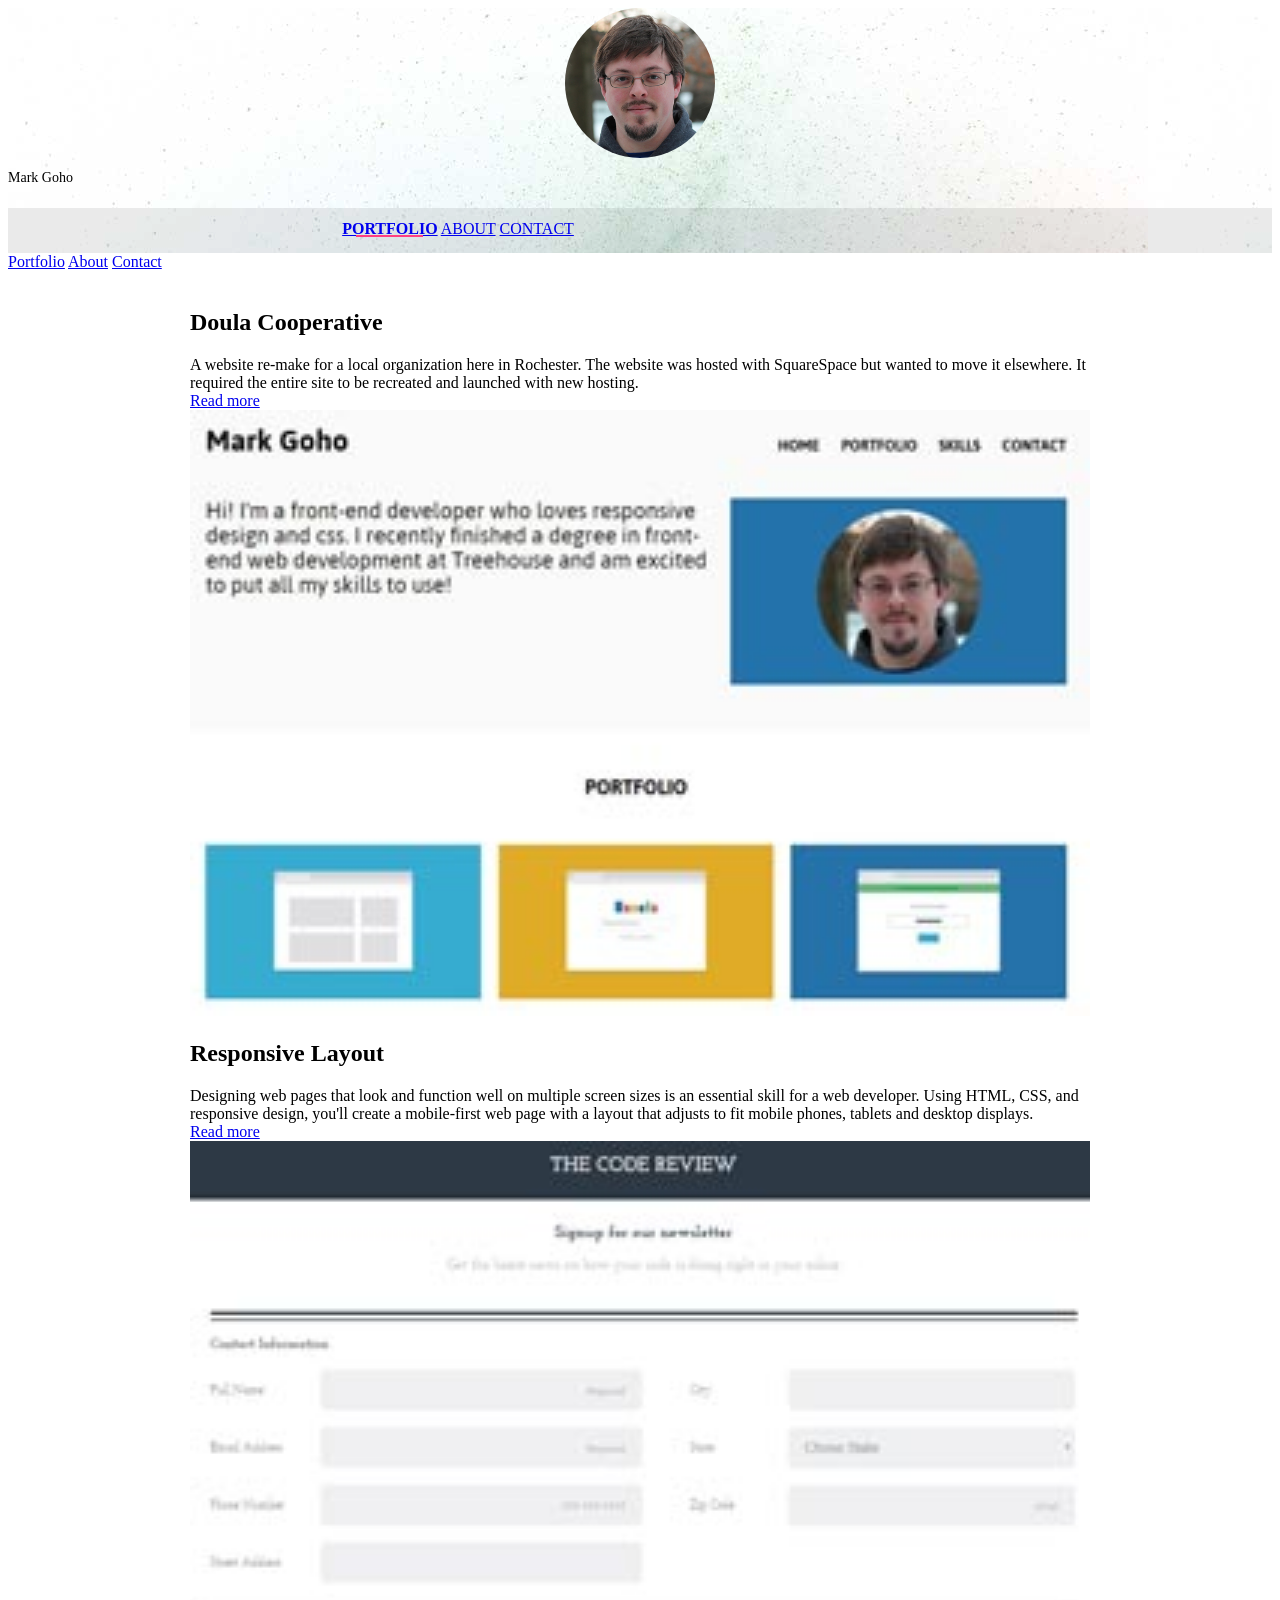
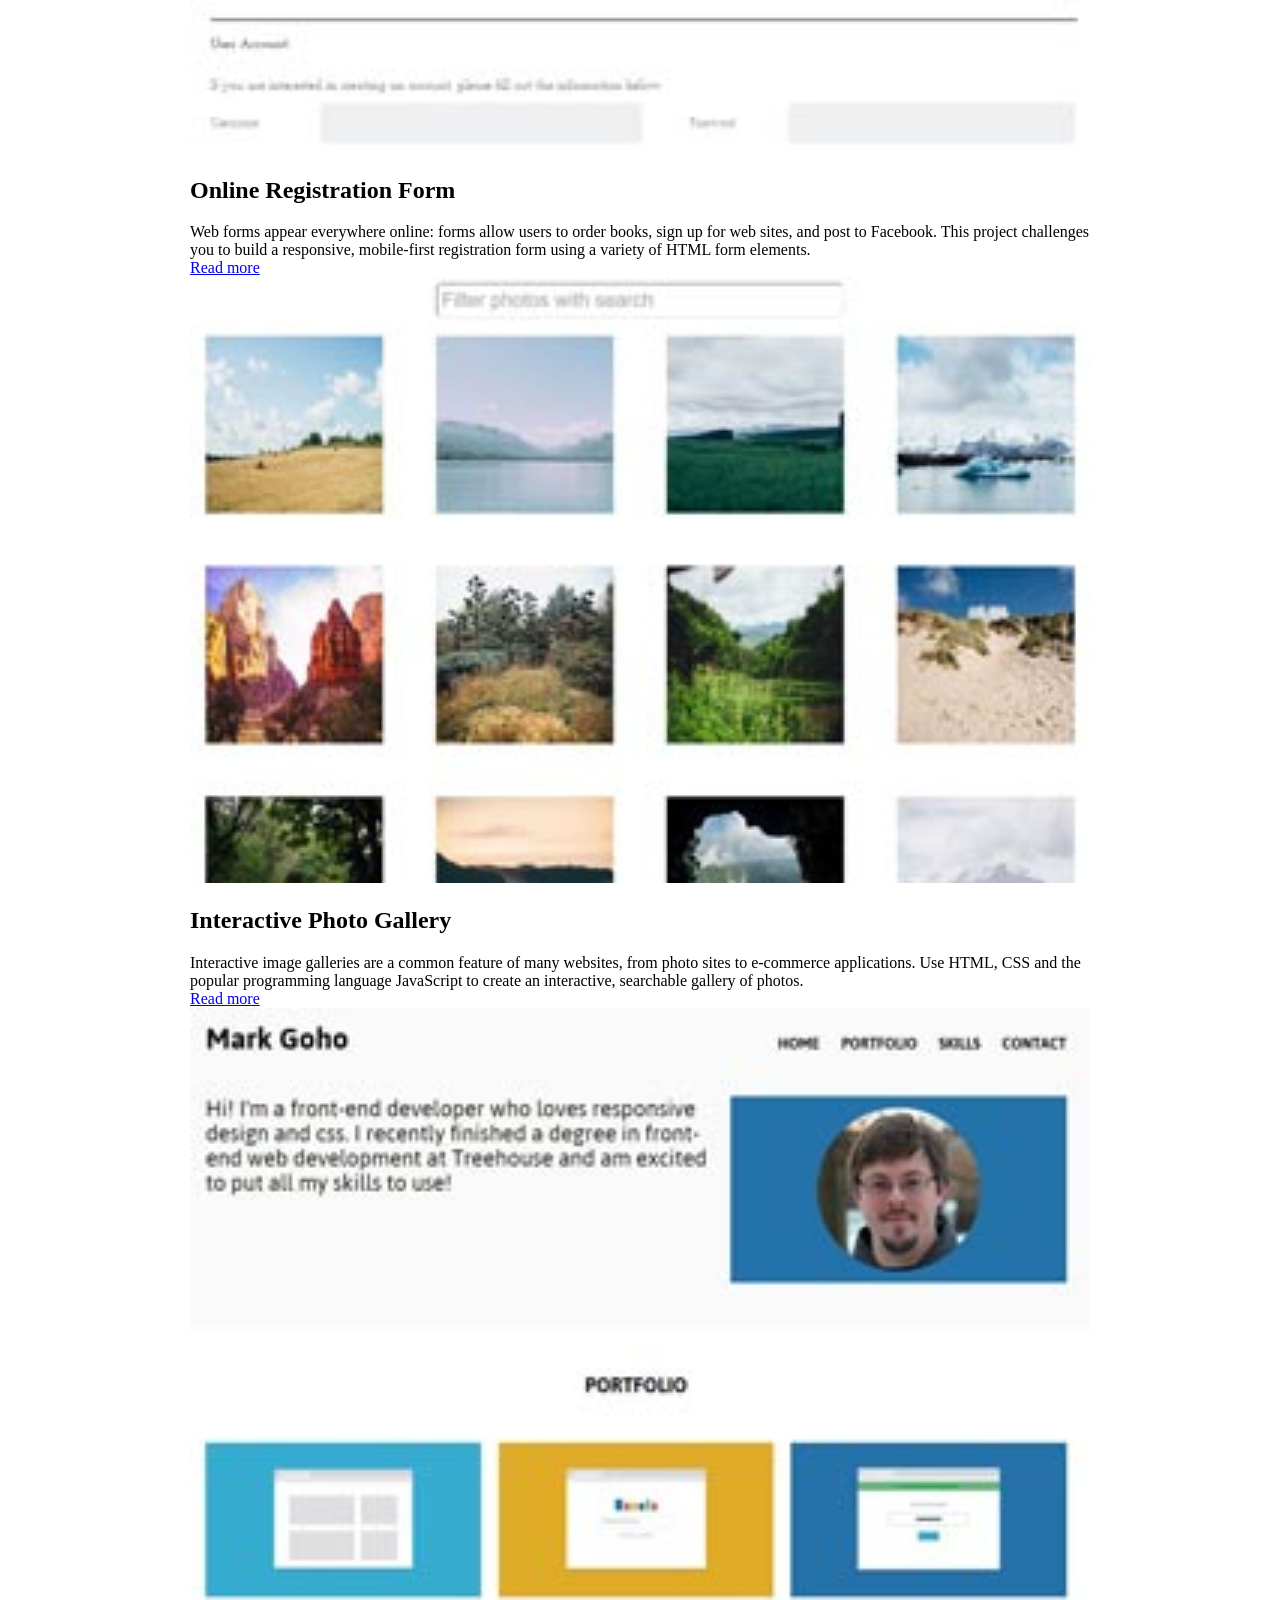
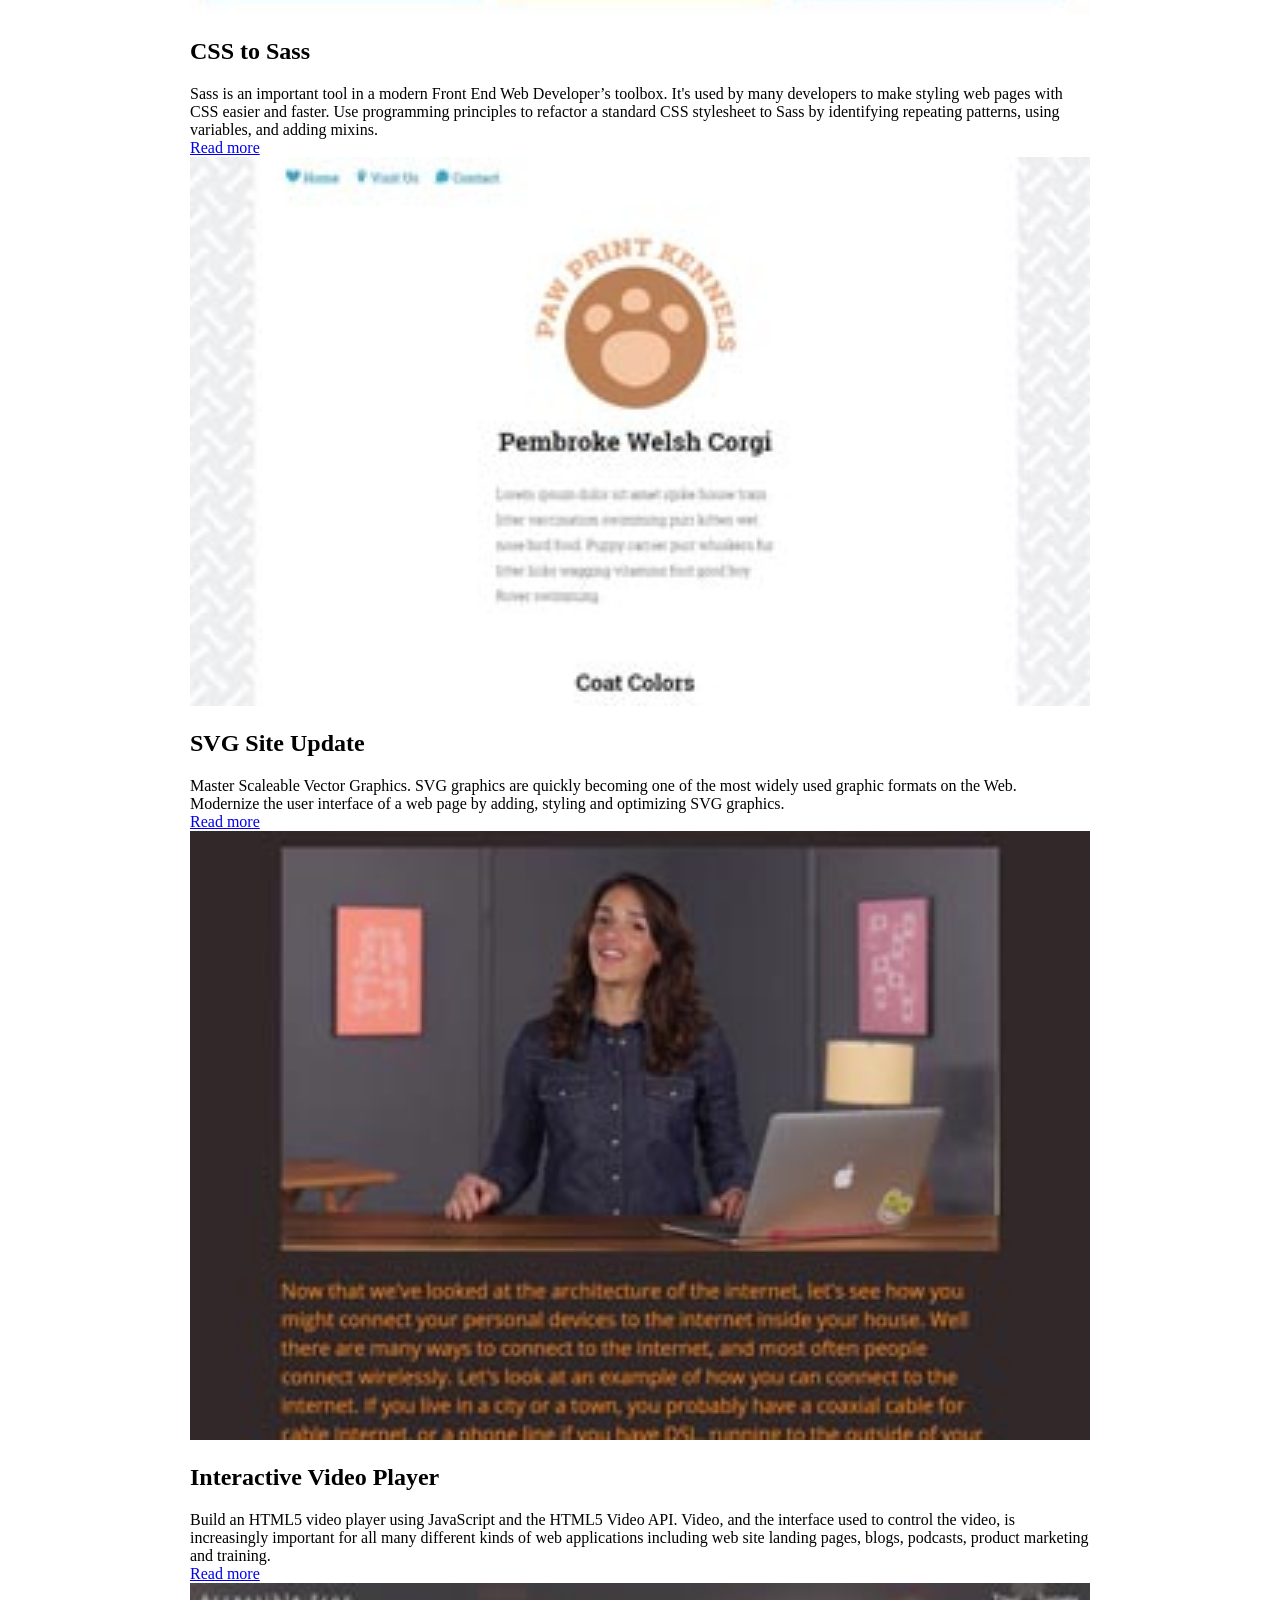
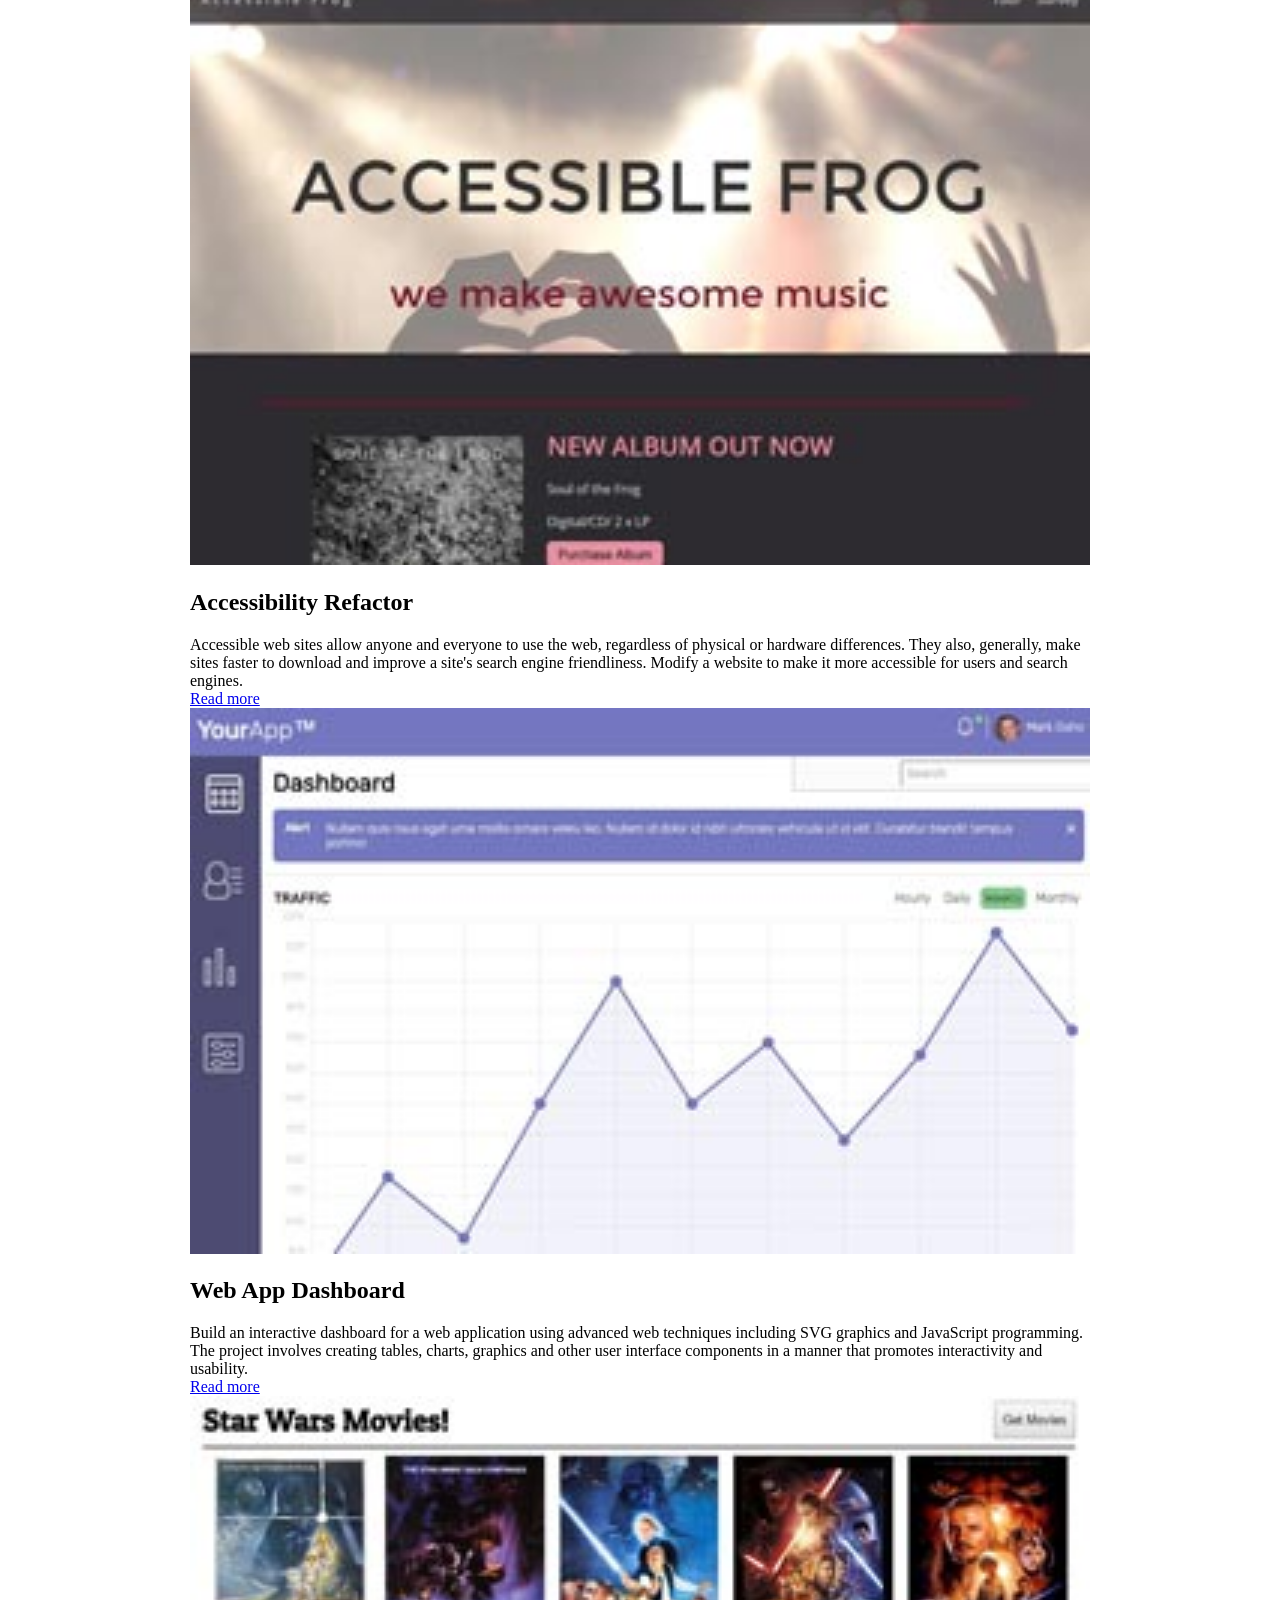
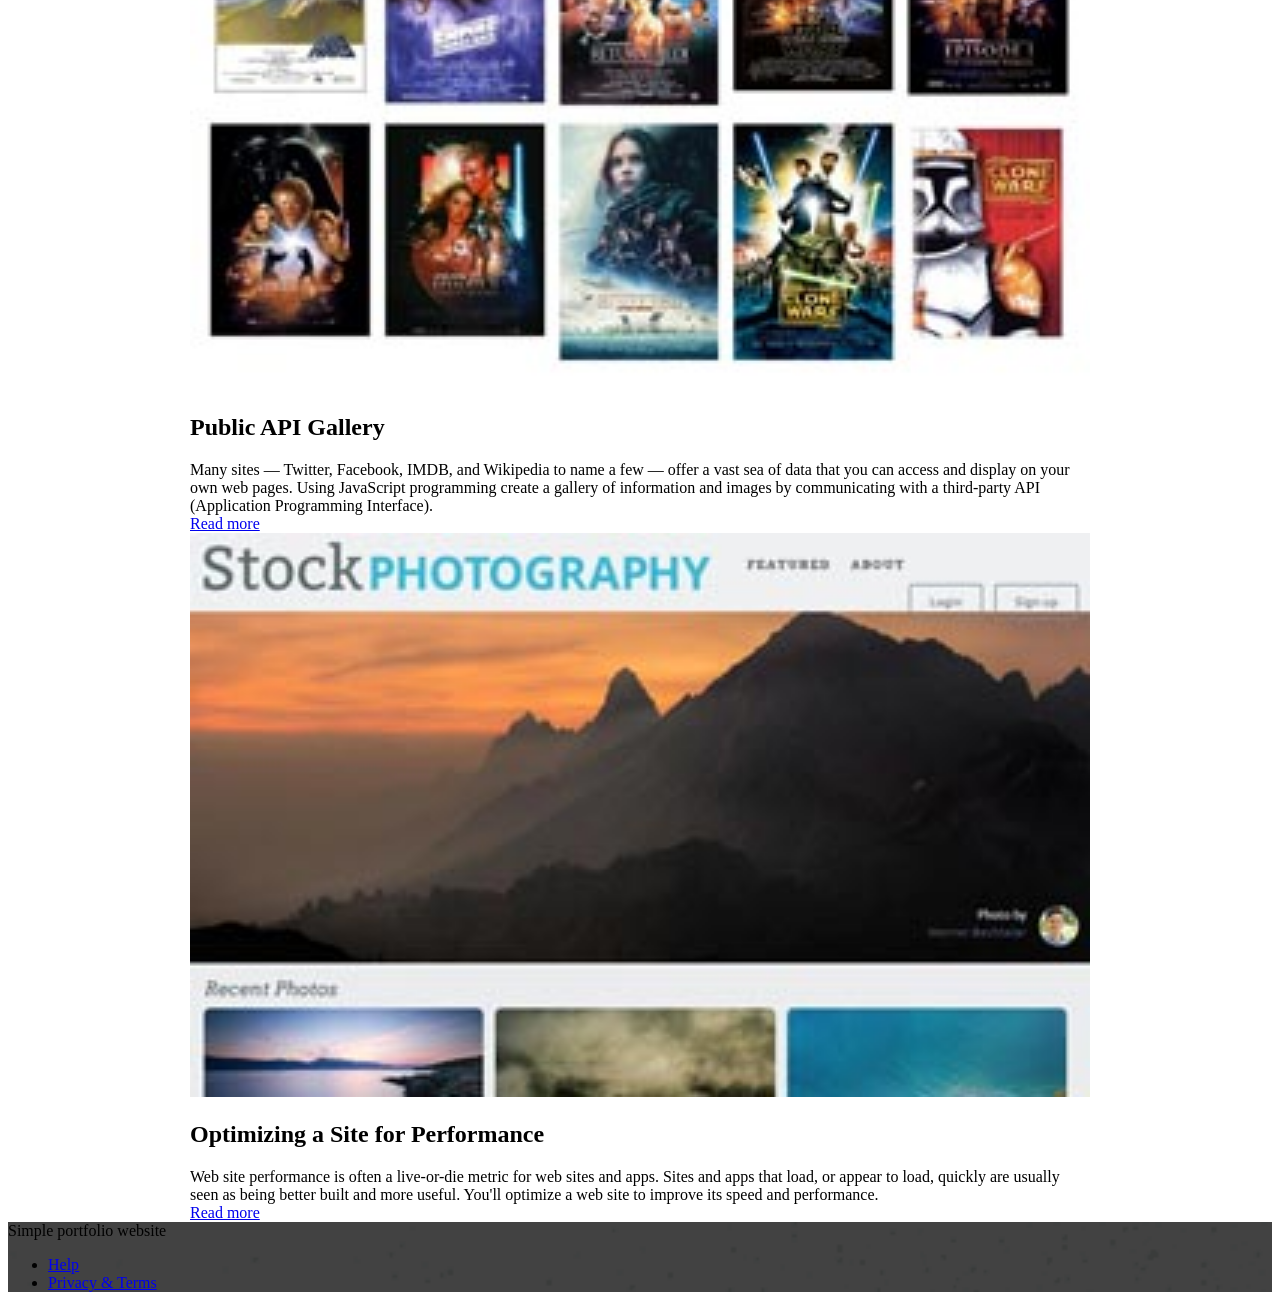
==== index.html @ d79e9761 "copying project to root dir" ====
<!doctype html>
<!--
  Material Design Lite
  Copyright 2015 Google Inc. All rights reserved.

  Licensed under the Apache License, Version 2.0 (the "License");
  you may not use this file except in compliance with the License.
  You may obtain a copy of the License at

      https://www.apache.org/licenses/LICENSE-2.0

  Unless required by applicable law or agreed to in writing, software
  distributed under the License is distributed on an "AS IS" BASIS,
  WITHOUT WARRANTIES OR CONDITIONS OF ANY KIND, either express or implied.
  See the License for the specific language governing permissions and
  limitations under the License
-->
<html lang="en">

<head>
    <meta charset="utf-8">
    <meta http-equiv="X-UA-Compatible" content="IE=edge">
    <meta name="description" content="A portfolio template that uses Material Design Lite.">
    <meta name="viewport" content="width=device-width, initial-scale=1.0, minimum-scale=1.0">
    <title>Mark Goho's Portfolio</title>
    <link rel="stylesheet" href="https://fonts.googleapis.com/css?family=Roboto:regular,bold,italic,thin,light,bolditalic,black,medium&amp;lang=en">
    <link rel="stylesheet" href="https://code.getmdl.io/1.3.0/material.grey-pink.min.css" />
    <link rel="stylesheet" href="css/main.css" />
    <link rel="stylesheet" href="https://fonts.googleapis.com/icon?family=Material+Icons">
</head>

<body>
    <div class="mdl-layout mdl-js-layout mdl-layout--fixed-header">
        <header class="mdl-layout__header mdl-layout__header--waterfall portfolio-header">
            <div class="mdl-layout__header-row portfolio-logo-row">
                <span class="mdl-layout__title">
                    <div class="portfolio-logo"></div>
                    <span class="mdl-layout__title">Mark Goho</span>
                </span>
            </div>
            <div class="mdl-layout__header-row portfolio-navigation-row mdl-layout--large-screen-only">
                <nav class="mdl-navigation mdl-typography--body-1-force-preferred-font">
                    <a class="mdl-navigation__link is-active" href="index.html">Portfolio</a>
                    <!--<a class="mdl-navigation__link" href="blog.html">Blog</a>-->
                    <a class="mdl-navigation__link" href="about.html">About</a>
                    <a class="mdl-navigation__link" href="contact.html">Contact</a>
                </nav>
            </div>
        </header>
        <div class="mdl-layout__drawer mdl-layout--small-screen-only">
            <nav class="mdl-navigation mdl-typography--body-1-force-preferred-font">
                <a class="mdl-navigation__link is-active" href="index.html">Portfolio</a>
                <!--<a class="mdl-navigation__link" href="blog.html">Blog</a>-->
                <a class="mdl-navigation__link" href="about.html">About</a>
                <a class="mdl-navigation__link" href="contact.html">Contact</a>
            </nav>
        </div>
        <main class="mdl-layout__content">
            <div class="mdl-grid portfolio-max-width">
                <div class="mdl-cell mdl-card mdl-shadow--4dp portfolio-card">
                    <div class="mdl-card__media">
                        <img class="article-image" src="images/Doula_cooperative-card.jpg" border="0" alt="">
                    </div>
                    <div class="mdl-card__title">
                        <h2 class="mdl-card__title-text">Doula Cooperative</h2>
                    </div>
                    <div class="mdl-card__supporting-text">
                        A website re-make for a local organization here in Rochester. The website was hosted with SquareSpace but wanted to move it elsewhere. It required the entire site to be recreated and launched with new hosting.
                    </div>
                    <div class="mdl-card__actions mdl-card--border">
                        <a class="mdl-button mdl-button--colored mdl-js-button mdl-js-ripple-effect mdl-button--accent" href="https://markgoho.github.io/doula-cooperative/">Read more</a>
                    </div>
                </div>
                <div class="mdl-cell mdl-card mdl-shadow--4dp portfolio-card">
                    <div class="mdl-card__media">
                        <img class="article-image" src="images/Responsive_Layout-card.jpg" border="0" alt="">
                    </div>
                    <div class="mdl-card__title">
                        <h2 class="mdl-card__title-text">Responsive Layout</h2>
                    </div>
                    <div class="mdl-card__supporting-text">
                        Designing web pages that look and function well on multiple screen sizes is an essential skill for a web developer. Using HTML, CSS, and responsive design, you'll create a mobile-first web page with a layout that adjusts to fit mobile phones, tablets and desktop displays.
                    </div>
                    <div class="mdl-card__actions mdl-card--border">
                        <a class="mdl-button mdl-button--colored mdl-js-button mdl-js-ripple-effect mdl-button--accent" href="http://markgoho.github.io/TechDegree_ResponsiveLayout/">Read more</a>
                    </div>
                </div>
                <div class="mdl-cell mdl-card mdl-shadow--4dp portfolio-card">
                    <div class="mdl-card__media">
                        <img class="article-image" src="images/Online_form-card.jpg" border="0" alt="">
                    </div>
                    <div class="mdl-card__title">
                        <h2 class="mdl-card__title-text">Online Registration Form</h2>
                    </div>
                    <div class="mdl-card__supporting-text">
                        Web forms appear everywhere online: forms allow users to order books, sign up for web sites, and post to Facebook. This project challenges you to build a responsive, mobile-first registration form using a variety of HTML form elements.
                    </div>
                    <div class="mdl-card__actions mdl-card--border">
                        <a class="mdl-button mdl-button--colored mdl-js-button mdl-js-ripple-effect mdl-button--accent" href="http://markgoho.github.io/TD-OnlineRegistration/">Read more</a>
                    </div>
                </div>
                <div class="mdl-cell mdl-card mdl-shadow--4dp portfolio-card">
                    <div class="mdl-card__media">
                        <img class="article-image" src="images/Photo_gallery-card.jpg" border="0" alt="">
                    </div>
                    <div class="mdl-card__title">
                        <h2 class="mdl-card__title-text">Interactive Photo Gallery</h2>
                    </div>
                    <div class="mdl-card__supporting-text">
                        Interactive image galleries are a common feature of many websites, from photo sites to e-commerce applications. Use HTML, CSS and the popular programming language JavaScript to create an interactive, searchable gallery of photos.
                    </div>
                    <div class="mdl-card__actions mdl-card--border">
                        <a class="mdl-button mdl-button--colored mdl-js-button mdl-js-ripple-effect mdl-button--accent" href="http://markgoho.github.io/TD_Lightbox/">Read more</a>
                    </div>
                </div>
                <div class="mdl-cell mdl-card mdl-shadow--4dp portfolio-card">
                    <div class="mdl-card__media">
                        <img class="article-image" src="images/Responsive_Layout-card.jpg" border="0" alt="">
                    </div>
                    <div class="mdl-card__title">
                        <h2 class="mdl-card__title-text">CSS to Sass</h2>
                    </div>
                    <div class="mdl-card__supporting-text">
                        Sass is an important tool in a modern Front End Web Developer’s toolbox. It's used by many developers to make styling web pages with CSS easier and faster. Use programming principles to refactor a standard CSS stylesheet to Sass by identifying repeating patterns, using variables, and adding mixins.
                    </div>
                    <div class="mdl-card__actions mdl-card--border">
                        <a class="mdl-button mdl-button--colored mdl-js-button mdl-js-ripple-effect mdl-button--accent" href="https://markgoho.github.io/CssToSass/">Read more</a>
                    </div>
                </div>
                <div class="mdl-cell mdl-card mdl-shadow--4dp portfolio-card">
                    <div class="mdl-card__media">
                        <img class="article-image" src="images/SVG_update-card.jpg" border="0" alt="">
                    </div>
                    <div class="mdl-card__title">
                        <h2 class="mdl-card__title-text">SVG Site Update</h2>
                    </div>
                    <div class="mdl-card__supporting-text">
                        Master Scaleable Vector Graphics. SVG graphics are quickly becoming one of the most widely used graphic formats on the Web. Modernize the user interface of a web page by adding, styling and optimizing SVG graphics.
                    </div>
                    <div class="mdl-card__actions mdl-card--border">
                        <a class="mdl-button mdl-button--colored mdl-js-button mdl-js-ripple-effect mdl-button--accent" href="https://markgoho.github.io/svg-site-update/">Read more</a>
                    </div>
                </div>
                <div class="mdl-cell mdl-card mdl-shadow--4dp portfolio-card">
                    <div class="mdl-card__media">
                        <img class="article-image" src="images/Interactive_video-card.jpg" border="0" alt="">
                    </div>
                    <div class="mdl-card__title">
                        <h2 class="mdl-card__title-text">Interactive Video Player</h2>
                    </div>
                    <div class="mdl-card__supporting-text">
                        Build an HTML5 video player using JavaScript and the HTML5 Video API. Video, and the interface used to control the video, is increasingly important for all many different kinds of web applications including web site landing pages, blogs, podcasts, product marketing and training.
                    </div>
                    <div class="mdl-card__actions mdl-card--border">
                        <a class="mdl-button mdl-button--colored mdl-js-button mdl-js-ripple-effect mdl-button--accent" href="https://markgoho.github.io/interactive-video-player/">Read more</a>
                    </div>
                </div>
                <div class="mdl-cell mdl-card mdl-shadow--4dp portfolio-card">
                    <div class="mdl-card__media">
                        <img class="article-image" src="images/Accessibility_refactor-card.jpg" border="0" alt="">
                    </div>
                    <div class="mdl-card__title">
                        <h2 class="mdl-card__title-text">Accessibility Refactor</h2>
                    </div>
                    <div class="mdl-card__supporting-text">
                        Accessible web sites allow anyone and everyone to use the web, regardless of physical or hardware differences. They also, generally, make sites faster to download and improve a site's search engine friendliness. Modify a website to make it more accessible for users and search engines.
                    </div>
                    <div class="mdl-card__actions mdl-card--border">
                        <a class="mdl-button mdl-button--colored mdl-js-button mdl-js-ripple-effect mdl-button--accent" href="https://markgoho.github.io/accessibility-refactor/">Read more</a>
                    </div>
                </div>
                <div class="mdl-cell mdl-card mdl-shadow--4dp portfolio-card">
                    <div class="mdl-card__media">
                        <img class="article-image" src="images/Webapp_dashboard-card.jpg" border="0" alt="">
                    </div>
                    <div class="mdl-card__title">
                        <h2 class="mdl-card__title-text">Web App Dashboard</h2>
                    </div>
                    <div class="mdl-card__supporting-text">
                        Build an interactive dashboard for a web application using advanced web techniques including SVG graphics and JavaScript programming. The project involves creating tables, charts, graphics and other user interface components in a manner that promotes interactivity and usability.
                    </div>
                    <div class="mdl-card__actions mdl-card--border">
                        <a class="mdl-button mdl-button--colored mdl-js-button mdl-js-ripple-effect mdl-button--accent" href="https://markgoho.github.io/web-app-dashboard/">Read more</a>
                    </div>
                </div>
                <div class="mdl-cell mdl-card mdl-shadow--4dp portfolio-card">
                    <div class="mdl-card__media">
                        <img class="article-image" src="images/Public_API_Gallery-card.jpg" border="0" alt="">
                    </div>
                    <div class="mdl-card__title">
                        <h2 class="mdl-card__title-text">Public API Gallery</h2>
                    </div>
                    <div class="mdl-card__supporting-text">
                        Many sites — Twitter, Facebook, IMDB, and Wikipedia to name a few — offer a vast sea of data that you can access and display on your own web pages. Using JavaScript programming create a gallery of information and images by communicating with a third-party API (Application Programming Interface).
                    </div>
                    <div class="mdl-card__actions mdl-card--border">
                        <a class="mdl-button mdl-button--colored mdl-js-button mdl-js-ripple-effect mdl-button--accent" href="https://markgoho.github.io/gallery-using-public-api/">Read more</a>
                    </div>
                </div>
                <div class="mdl-cell mdl-card mdl-shadow--4dp portfolio-card">
                    <div class="mdl-card__media">
                        <img class="article-image" src="images/Perf_optimization-card.jpg" border="0" alt="">
                    </div>
                    <div class="mdl-card__title">
                        <h2 class="mdl-card__title-text">Optimizing a Site for Performance</h2>
                    </div>
                    <div class="mdl-card__supporting-text">
                        Web site performance is often a live-or-die metric for web sites and apps. Sites and apps that load, or appear to load, quickly are usually seen as being better built and more useful. You'll optimize a web site to improve its speed and performance.
                    </div>
                    <div class="mdl-card__actions mdl-card--border">
                        <a class="mdl-button mdl-button--colored mdl-js-button mdl-js-ripple-effect mdl-button--accent" href="https://markgoho.github.io/performance-optimization/">Read more</a>
                    </div>
                </div>
            </div>
            <footer class="mdl-mini-footer">
                <div class="mdl-mini-footer__left-section">
                    <div class="mdl-logo">Simple portfolio website</div>
                </div>
                <div class="mdl-mini-footer__right-section">
                    <ul class="mdl-mini-footer__link-list">
                        <li><a href="#">Help</a></li>
                        <li><a href="#">Privacy & Terms</a></li>
                    </ul>
                </div>
            </footer>
        </main>
    </div>
    <script src="https://code.getmdl.io/1.3.0/material.min.js"></script>
</body>

</html>
---- css/main.css ----
.portfolio-header {
  position: relative;
  background-image: url(../images/header-bg.jpg); }

.portfolio-header .mdl-layout__header-row {
  padding: 0;
  -ms-flex-pack: center;
  -webkit-box-pack: center;
          justify-content: center; }

.mdl-layout__title {
  font-size: 14px;
  text-align: center;
  font-weight: 300; }

.is-compact .mdl-layout__title span {
  display: none; }

.portfolio-logo-row {
  min-height: 200px; }

.is-compact .portfolio-logo-row {
  min-height: auto; }

.portfolio-logo {
  background: url(../images/Mark-Goho-Headshot.jpg) 50% no-repeat;
  border-radius: 50%;
  background-size: cover;
  height: 150px;
  width: 150px;
  margin: auto auto 10px; }

.is-compact .portfolio-logo {
  height: 50px;
  width: 50px;
  margin-top: 7px; }

.portfolio-navigation-row {
  background-color: rgba(0, 0, 0, 0.08);
  text-transform: uppercase;
  height: 45px; }

.portfolio-navigation-row .mdl-navigation {
  text-align: center;
  max-width: 900px;
  width: 100%; }

.portfolio-navigation-row .mdl-navigation__link {
  -ms-flex: 1;
  -webkit-box-flex: 1;
          flex: 1;
  line-height: 42px; }

.portfolio-header .mdl-layout__drawer-button {
  background-color: rgba(197, 197, 197, 0.44); }

.portfolio-navigation-row .is-active {
  position: relative;
  font-weight: bold; }

.portfolio-navigation-row .is-active:after {
  content: "";
  width: 70%;
  height: 2px;
  display: block;
  position: absolute;
  bottom: 0;
  left: 0;
  background-color: #ff4081;
  left: 15%; }

.portfolio-card .mdl-card__title {
  padding-bottom: 0; }

.portfolio-blog-card-full-bg {
  background: url(../images/example-blog03.jpg) center/cover; }

.portfolio-blog-card-event-bg {
  background: url(../images/example-blog05.jpg) center/cover; }

.portfolio-blog-card-strip-bg {
  background: url(../images/example-blog06.jpg) center/cover; }

.portfolio-blog-card-compact .mdl-card__title {
  padding-bottom: 0; }

.portfolio-blog-card-bg > .mdl-card__actions {
  height: 52px;
  padding: 16px;
  background: rgba(0, 0, 0, 0.2); }

img.article-image {
  width: 100%;
  height: auto; }

.portfolio-max-width {
  max-width: 900px;
  margin: auto; }

.portfolio-copy {
  max-width: 700px; }

.no-padding {
  padding: 0; }

.no-left-padding {
  padding-left: 0; }

.no-bottom-padding {
  padding-bottom: 0; }

.padding-top {
  padding: 10px 0 0; }

.portfolio-share-btn {
  position: relative;
  float: right;
  top: -4px; }

.demo-card-event > .mdl-card__actions {
  -ms-flex-align: center;
  -webkit-box-align: center;
          align-items: center;
  box-sizing: border-box;
  display: -ms-flexbox;
  display: -webkit-box;
  display: flex; }

.portfolio-contact .mdl-textfield {
  width: 100%; }

.portfolio-contact form {
  max-width: 550px;
  margin: auto; }

footer {
  background-image: url(../images/footer-background.png);
  background-size: cover; }

/**
 * Basic typography style for copy text
 */
/**
 * Clear inner floats
 */
.demo-card-wide.mdl-card {
  width: 512px; }

.demo-card-wide > .mdl-card__title {
  color: #fff;
  height: 176px;
  background: url("../assets/demos/welcome_card.jpg") center/cover; }

.demo-card-wide > .mdl-card__menu {
  color: #fff; }

/*# sourceMappingURL=main.css.map */
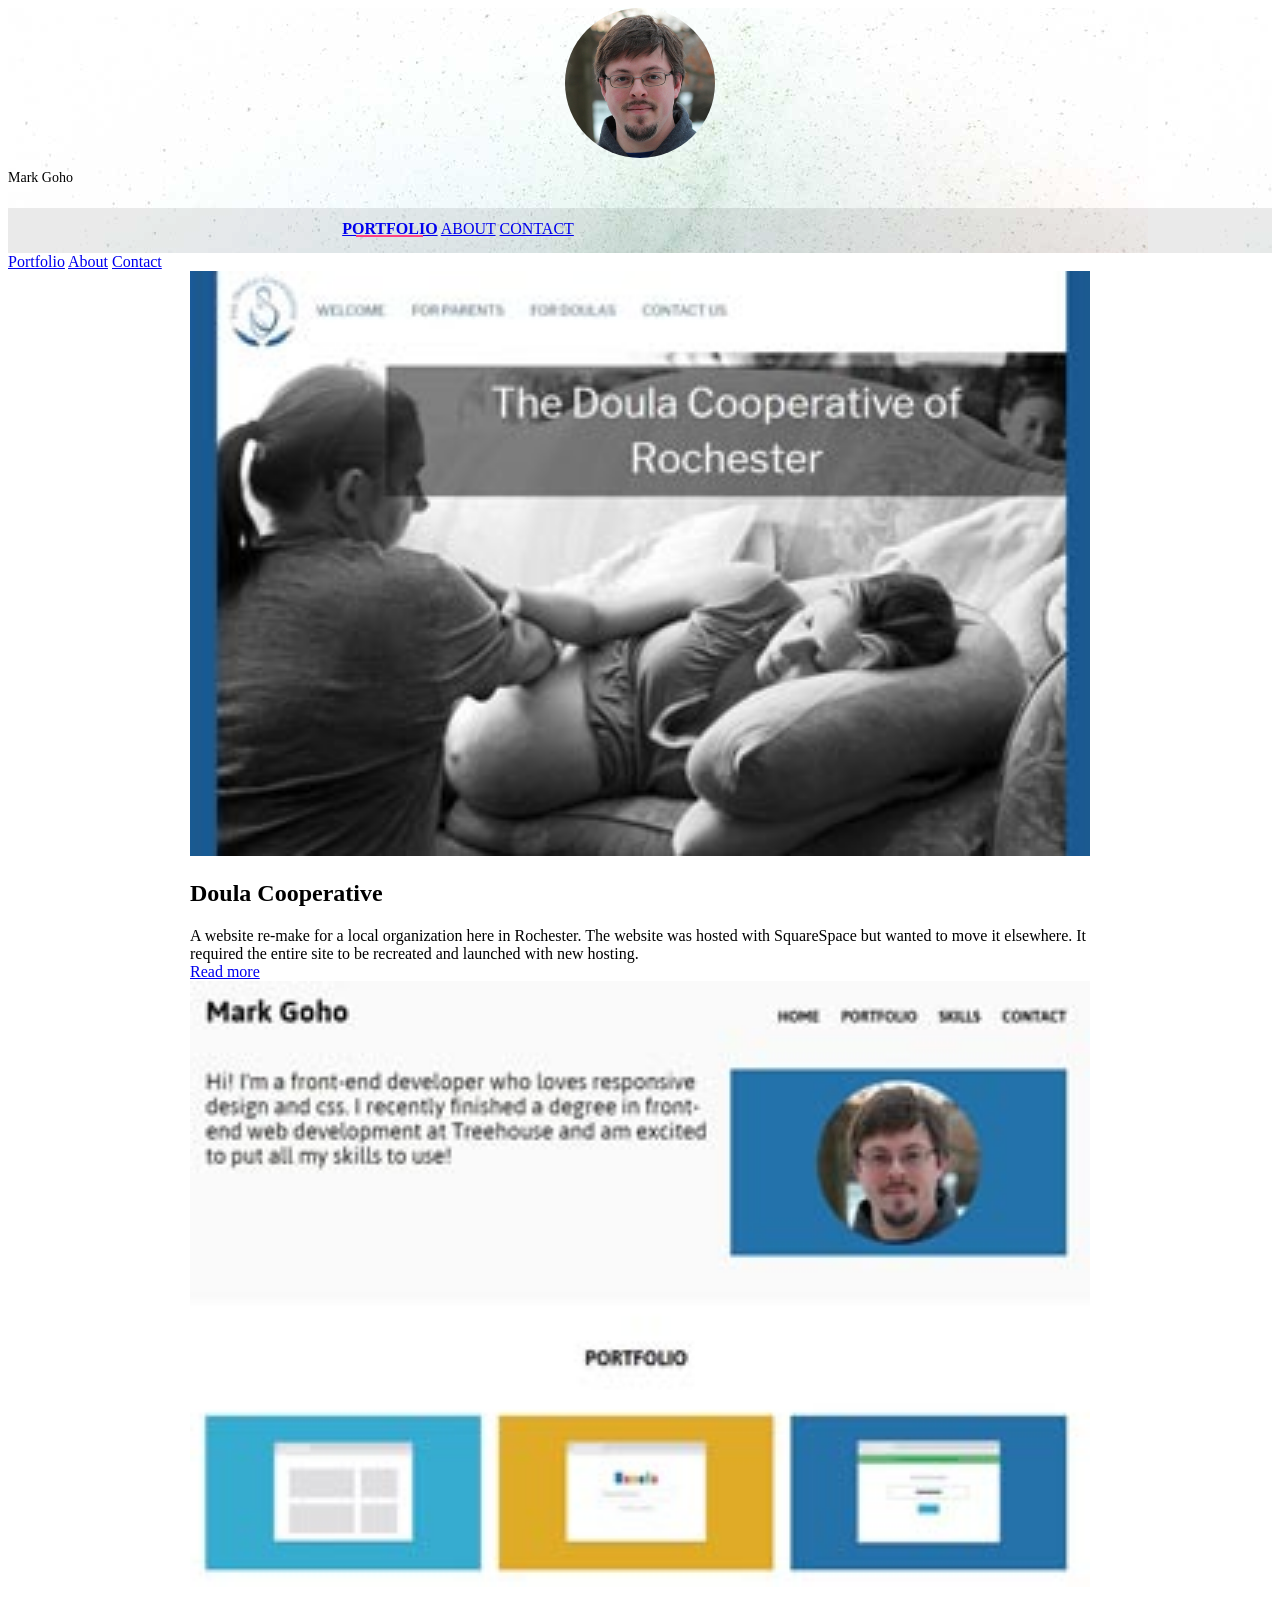
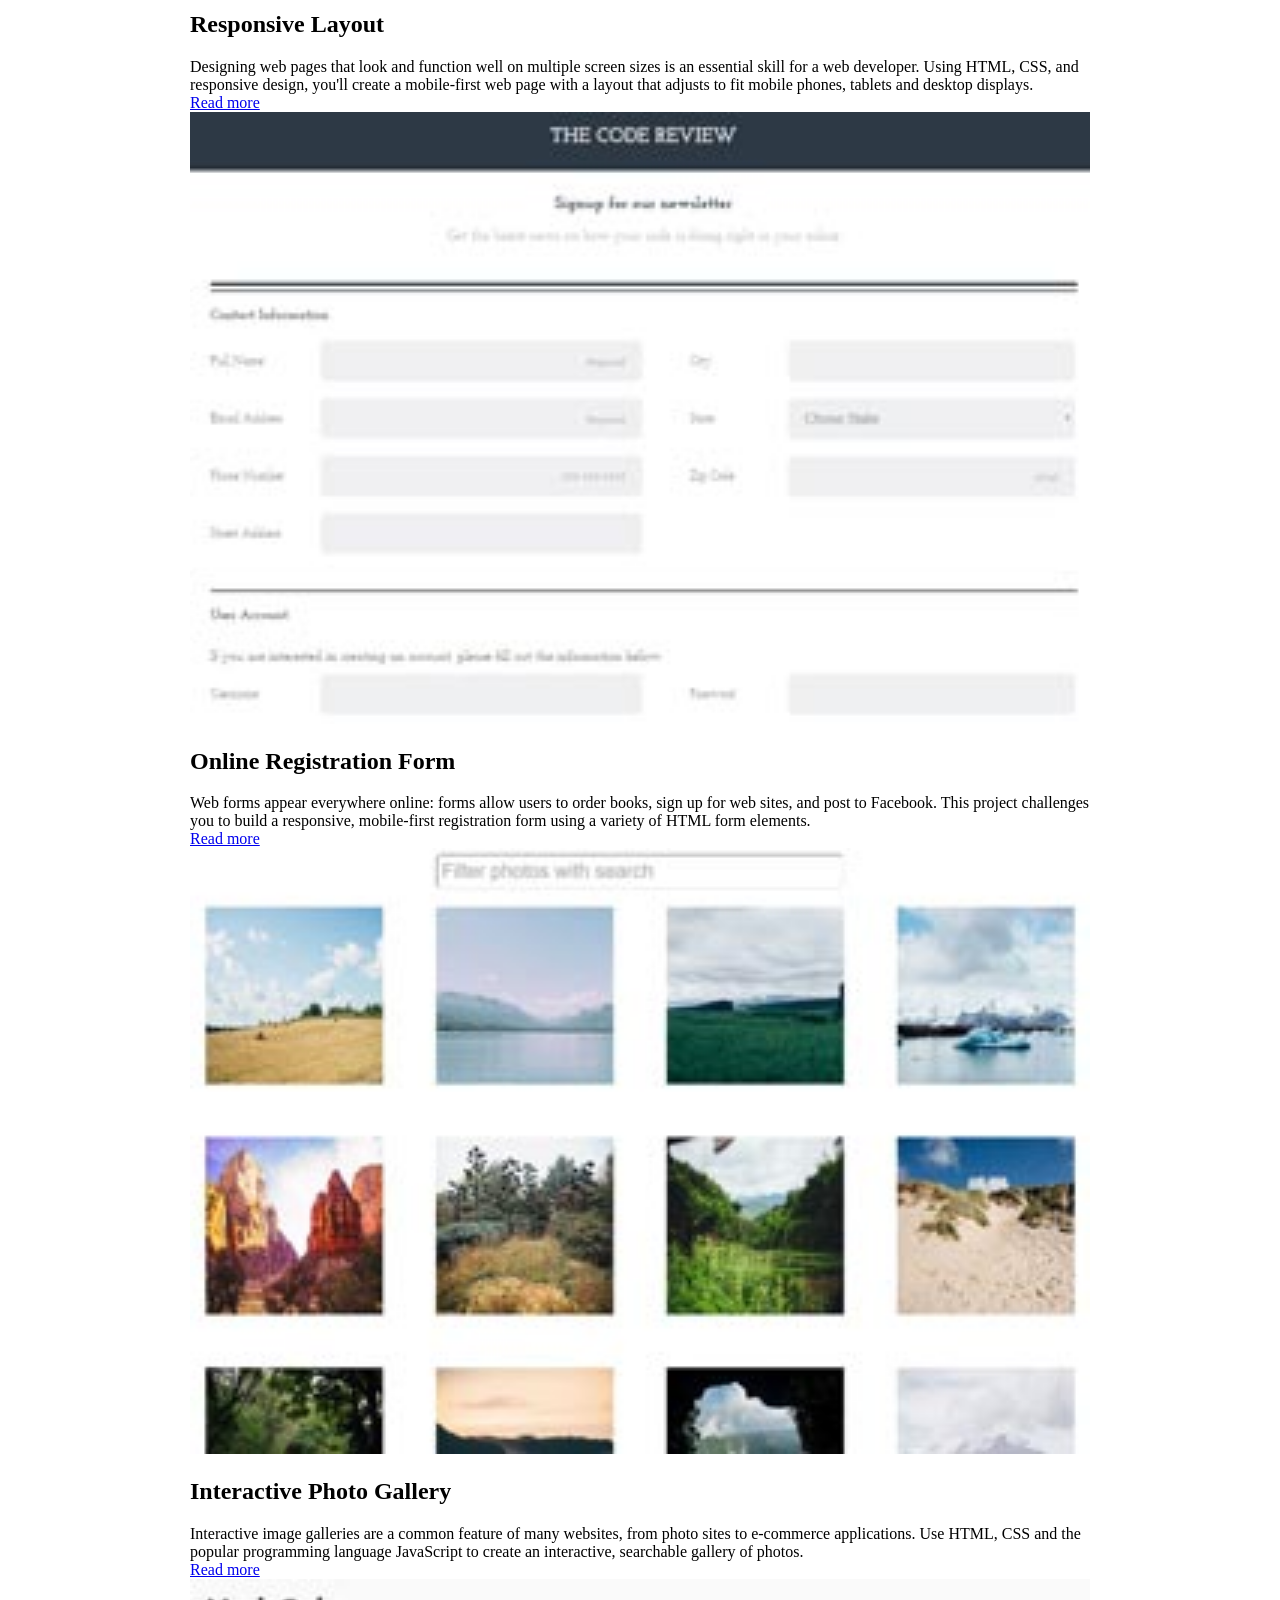
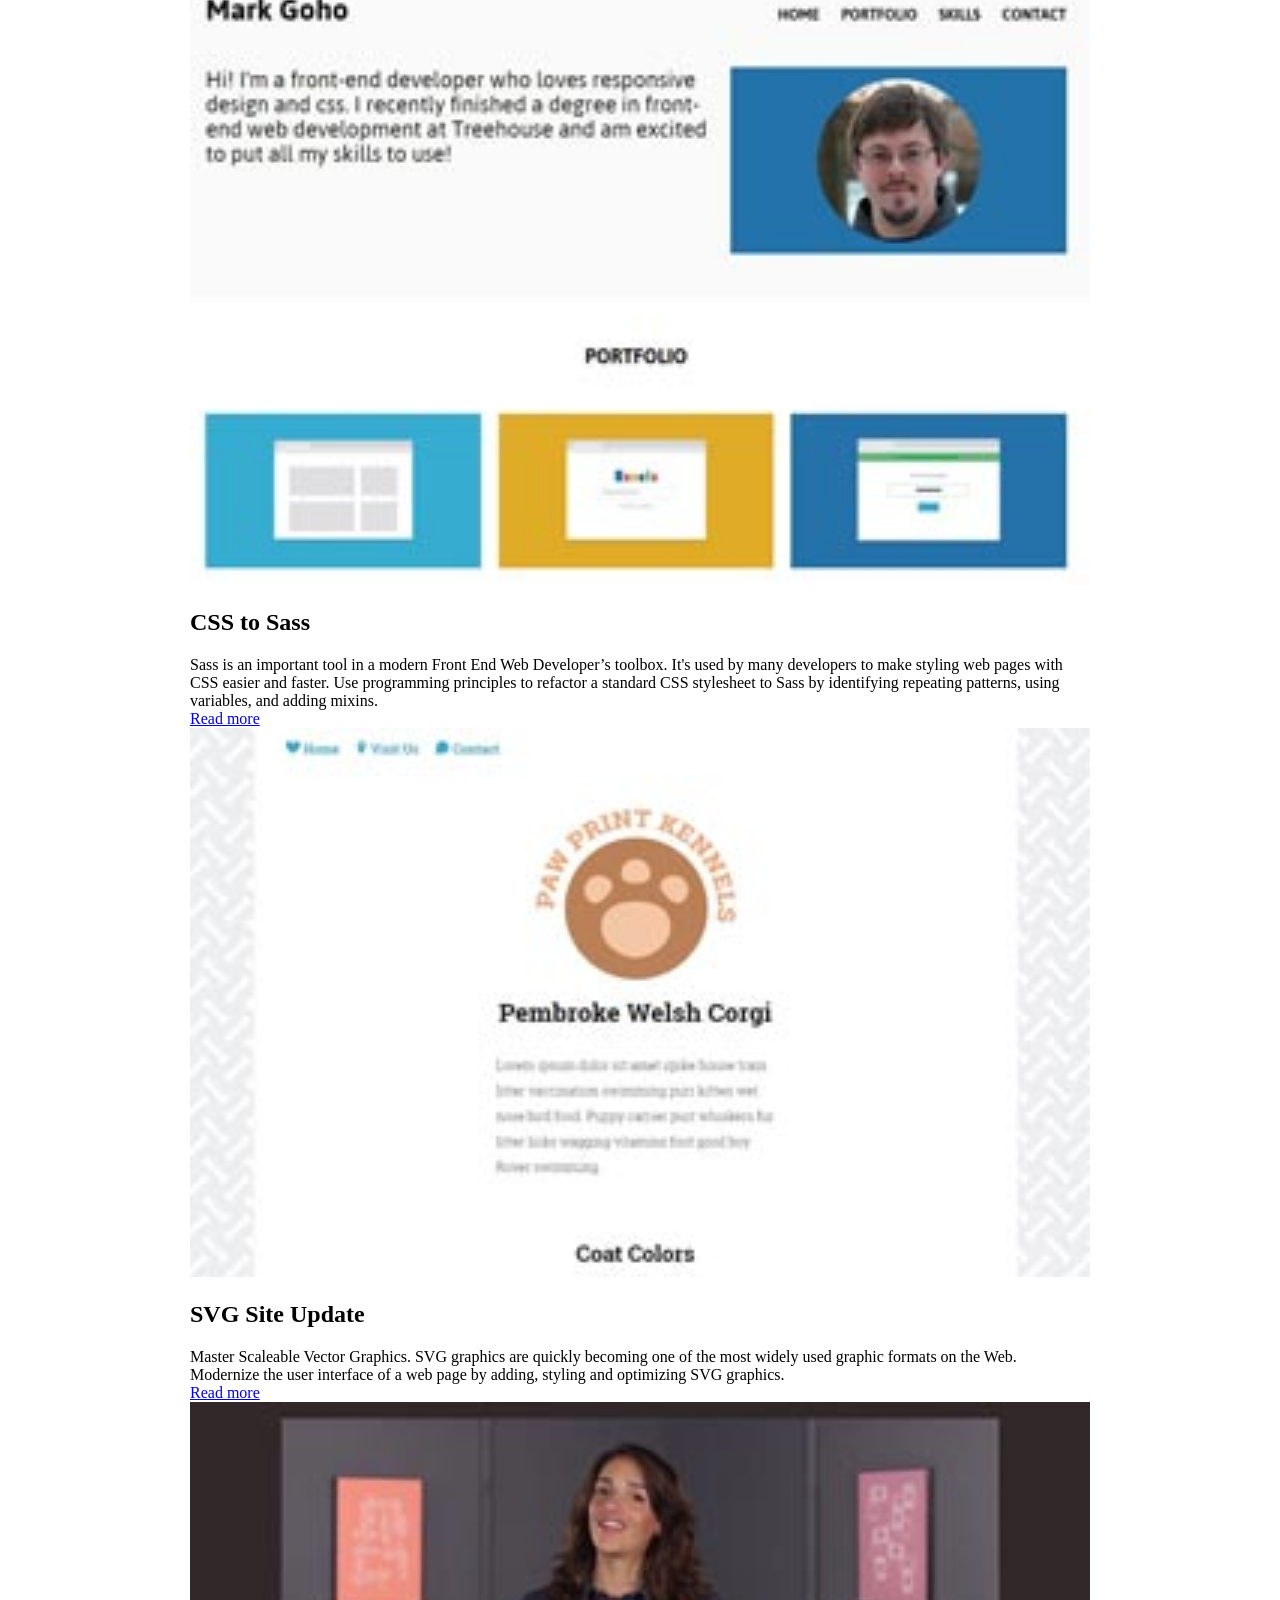
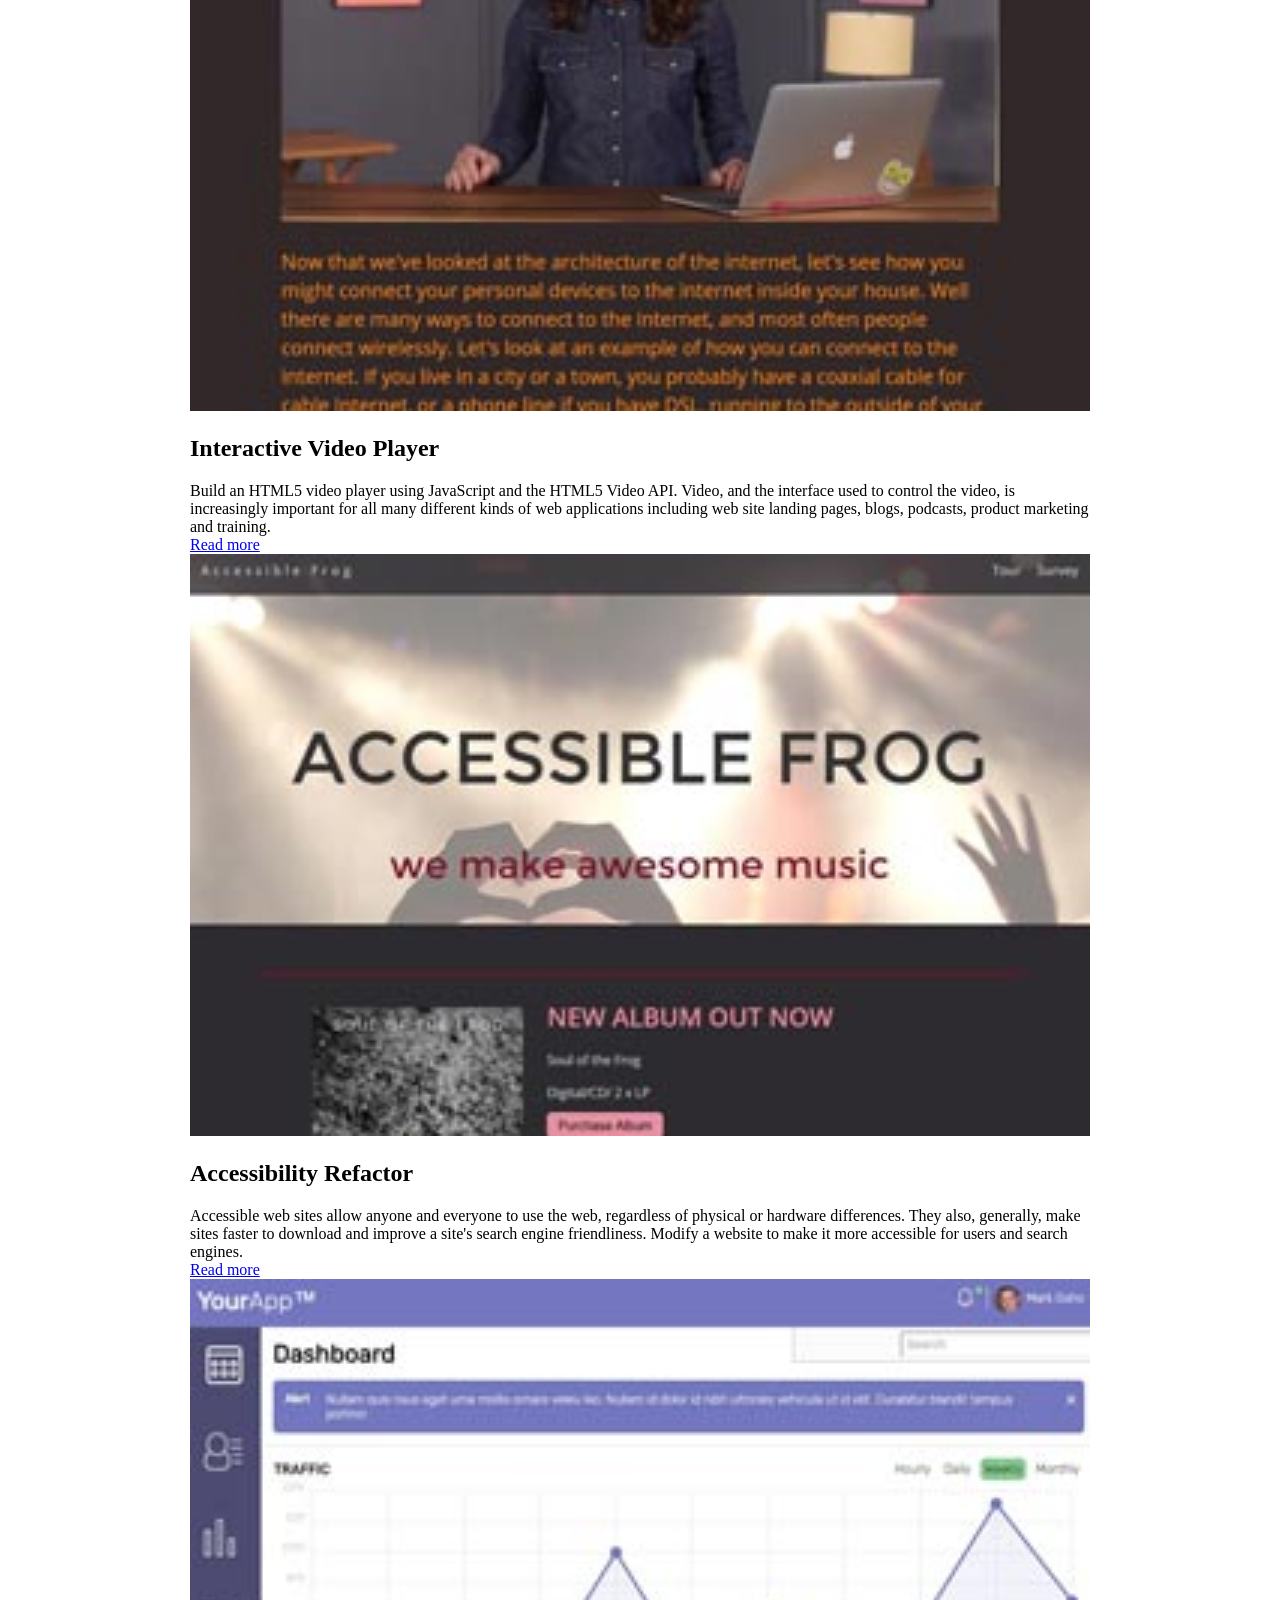
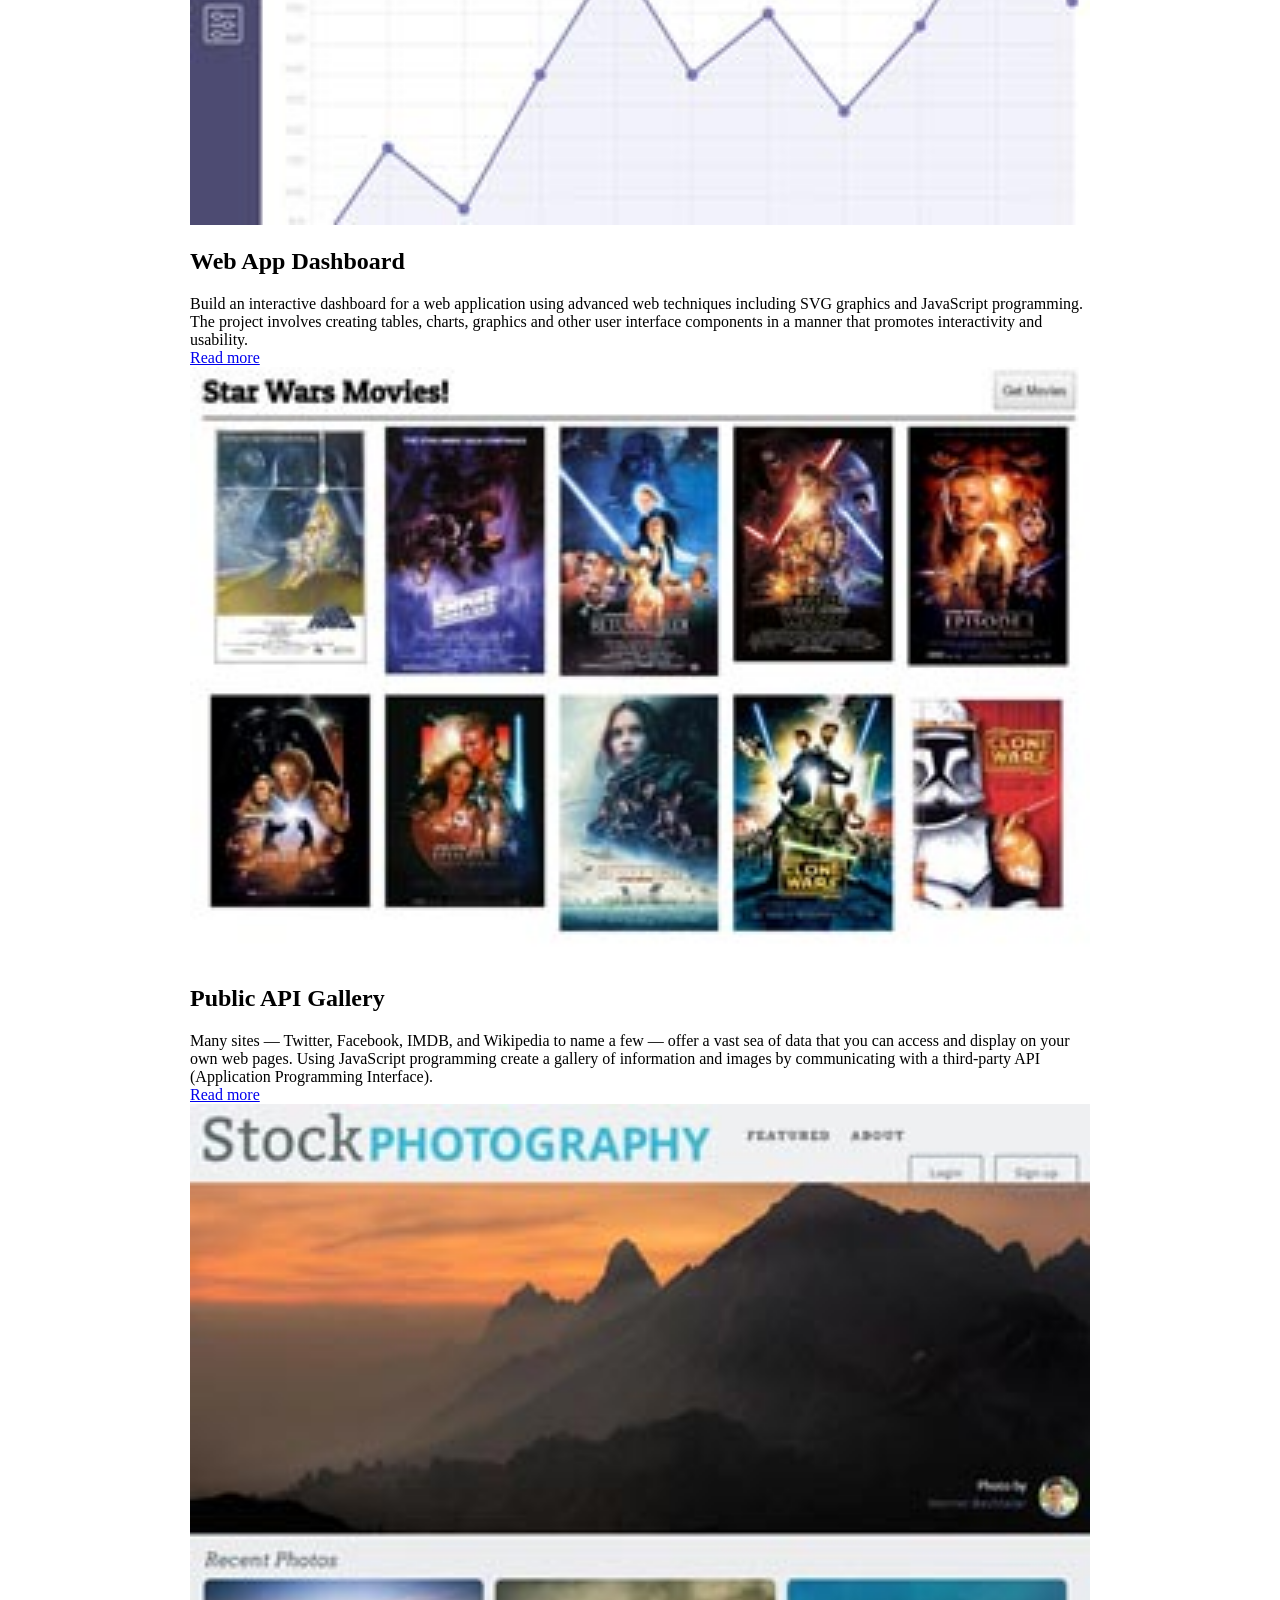
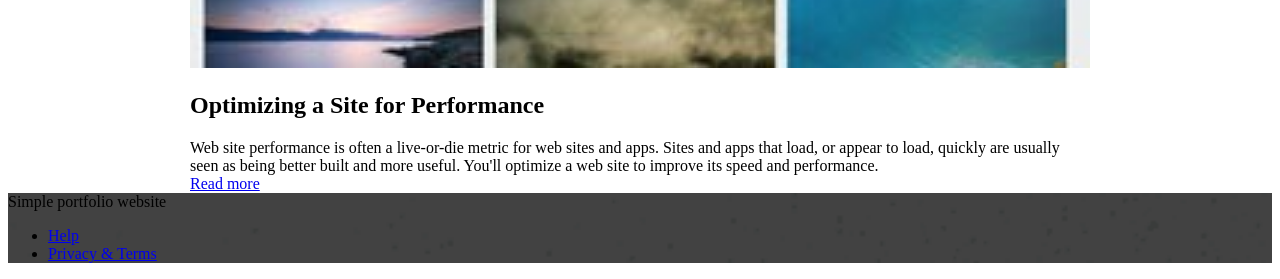
==== commit d01dc8ec: "Change case on Doula Cooperative card" ====
--- a/index.html
+++ b/index.html
@@ -59,7 +59,7 @@
             <div class="mdl-grid portfolio-max-width">
                 <div class="mdl-cell mdl-card mdl-shadow--4dp portfolio-card">
                     <div class="mdl-card__media">
-                        <img class="article-image" src="images/Doula_cooperative-card.jpg" border="0" alt="">
+                        <img class="article-image" src="images/Doula_Cooperative-card.jpg" border="0" alt="">
                     </div>
                     <div class="mdl-card__title">
                         <h2 class="mdl-card__title-text">Doula Cooperative</h2>
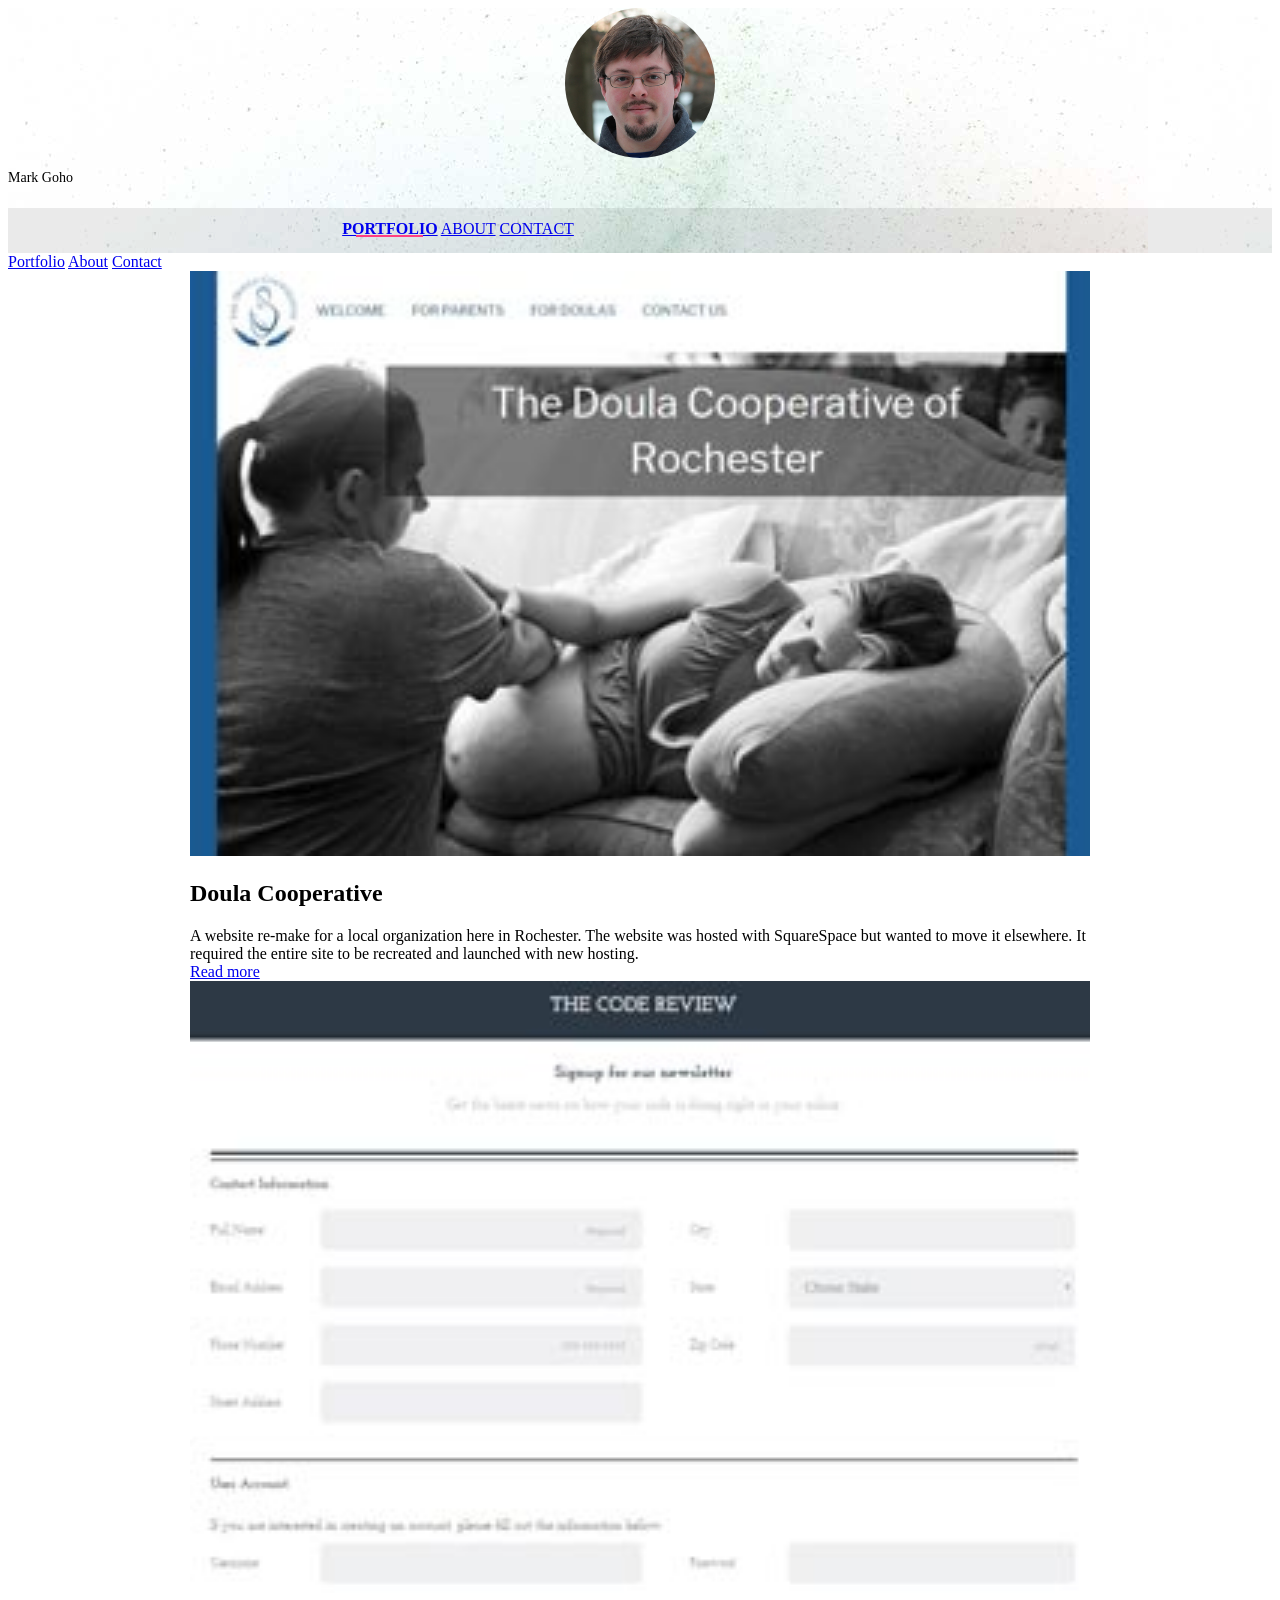
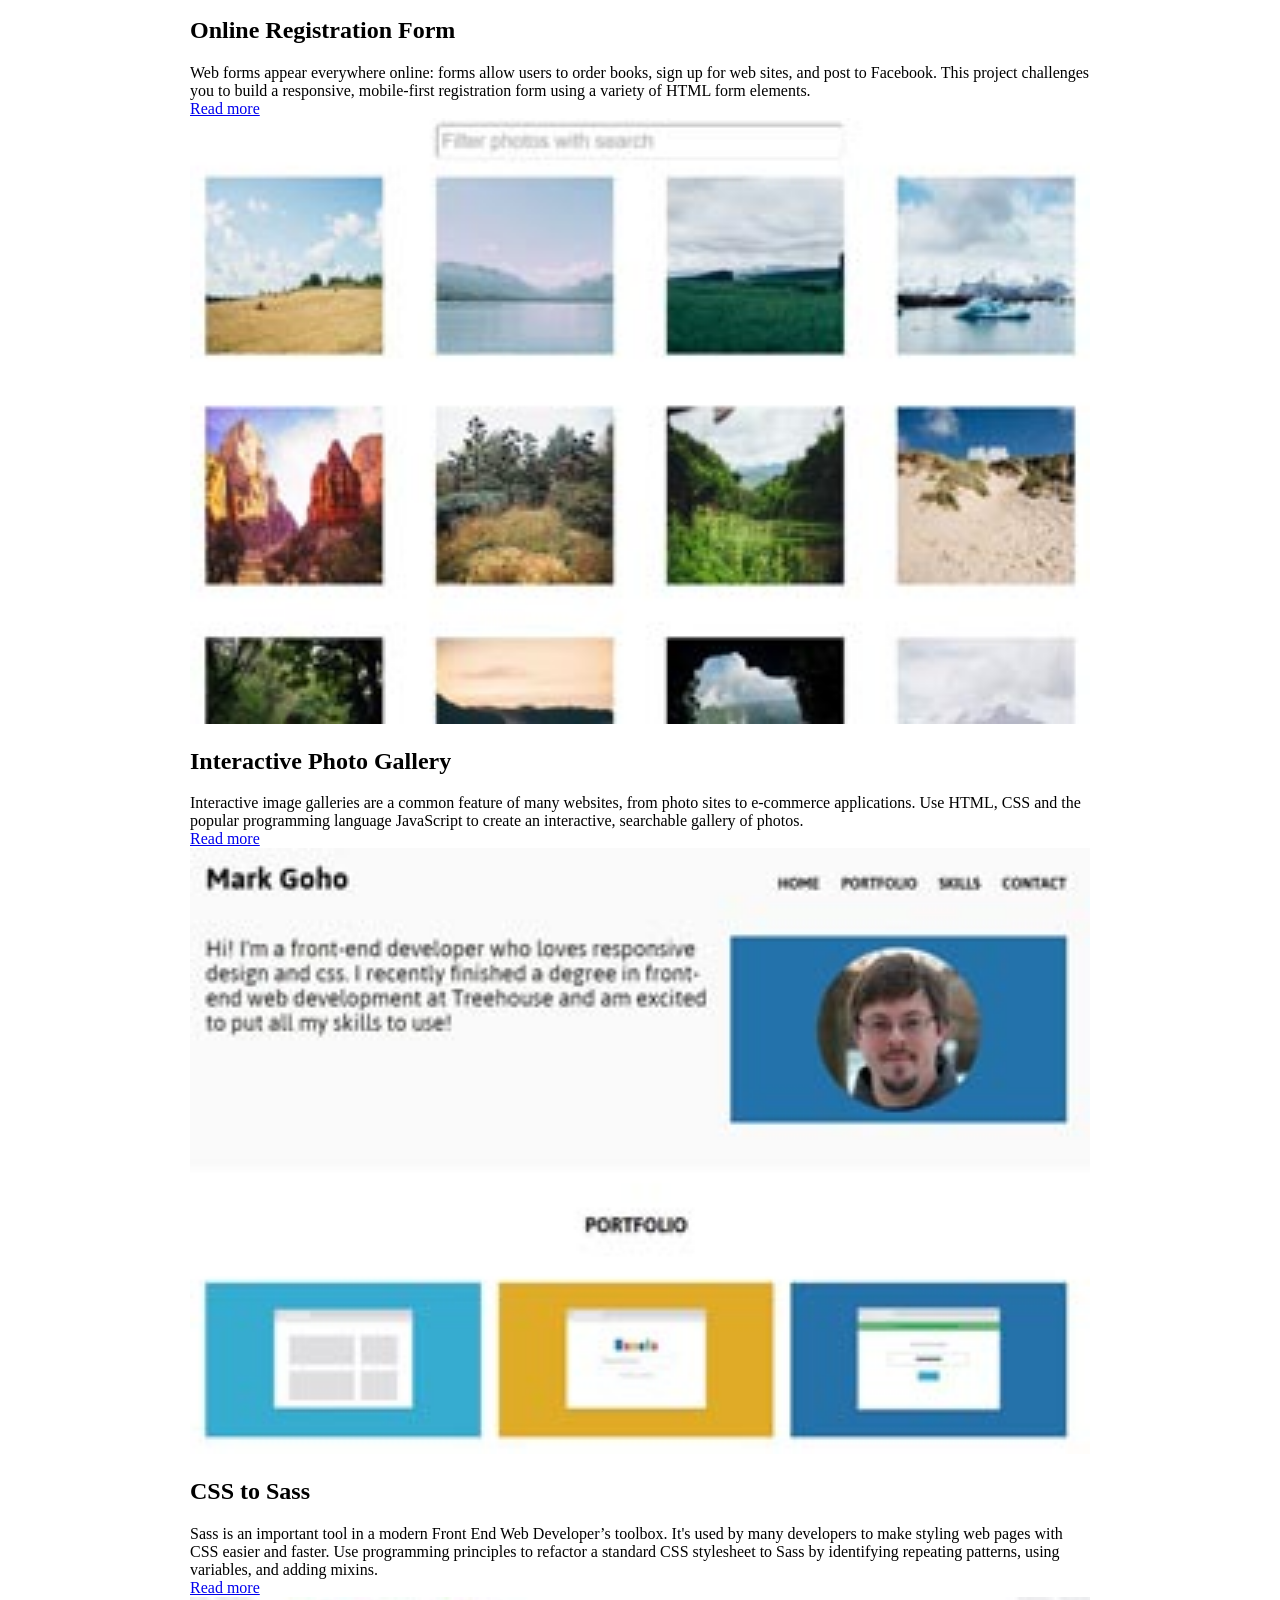
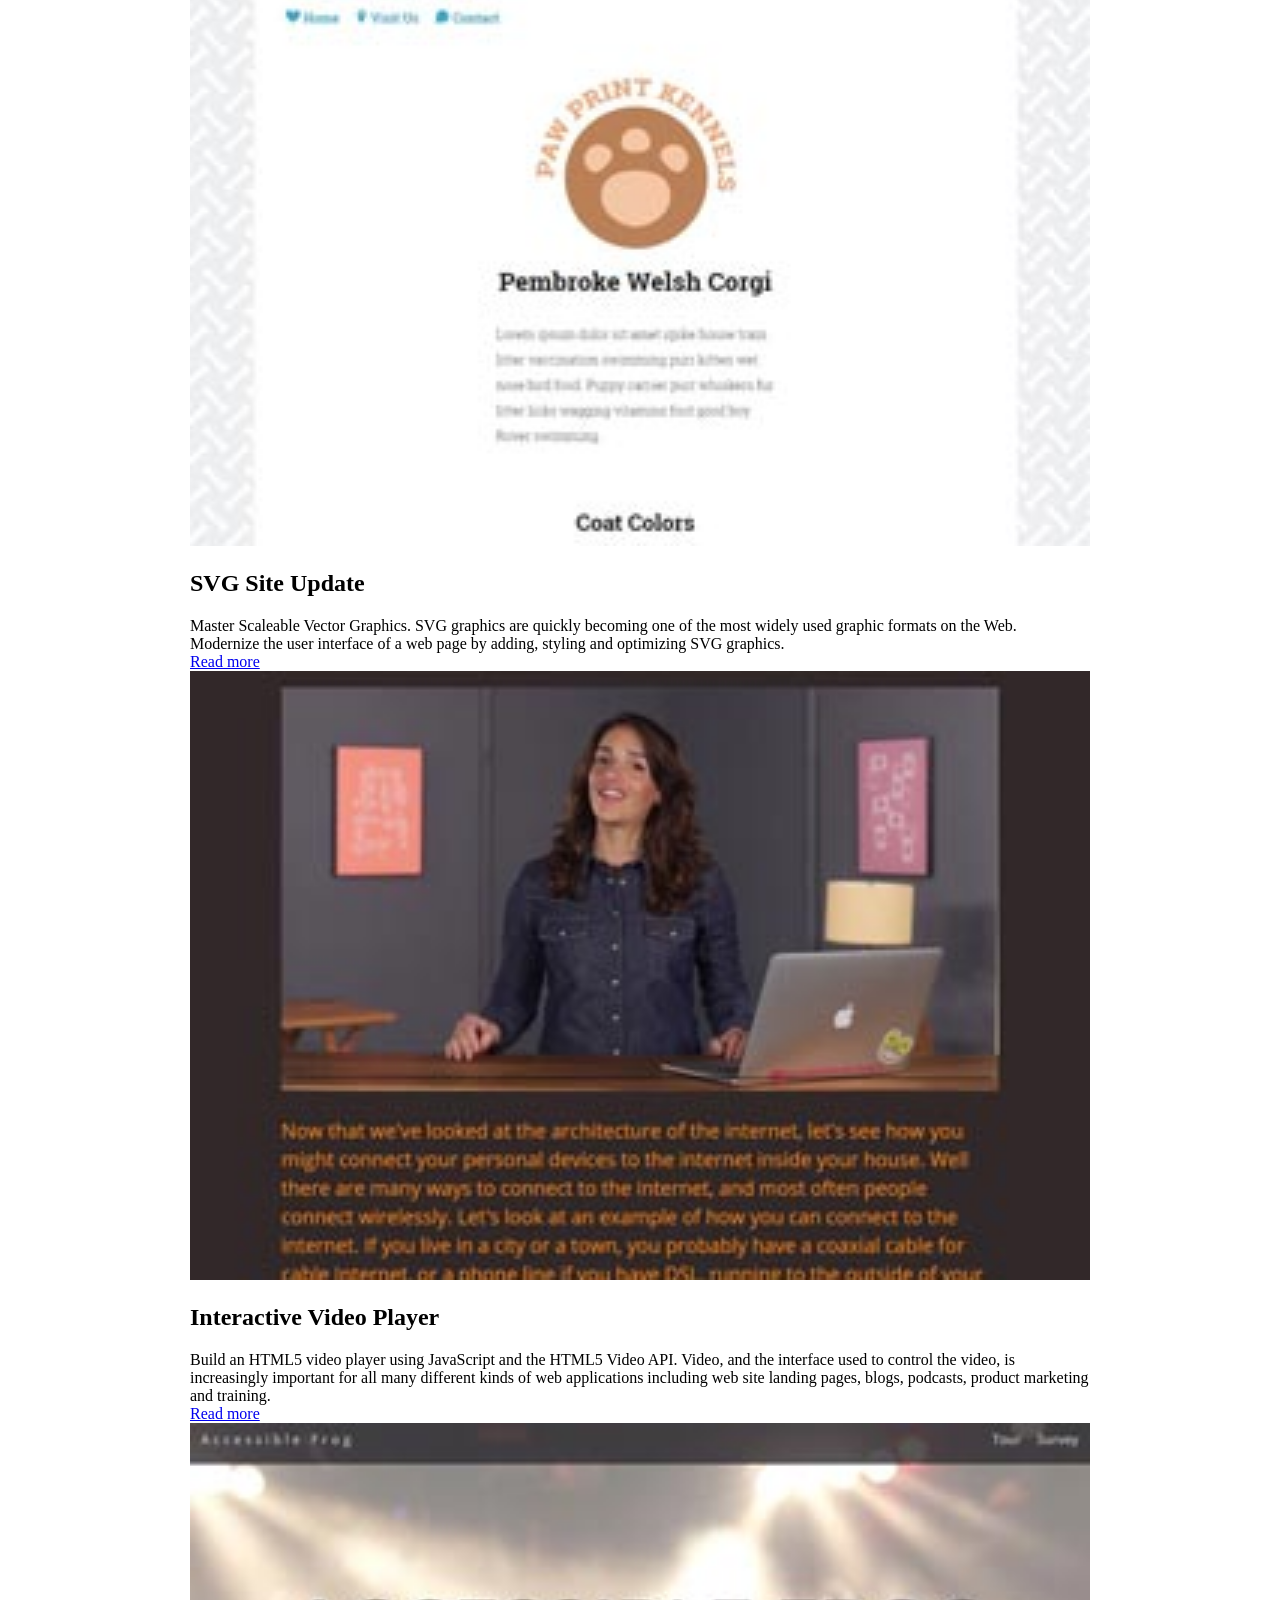
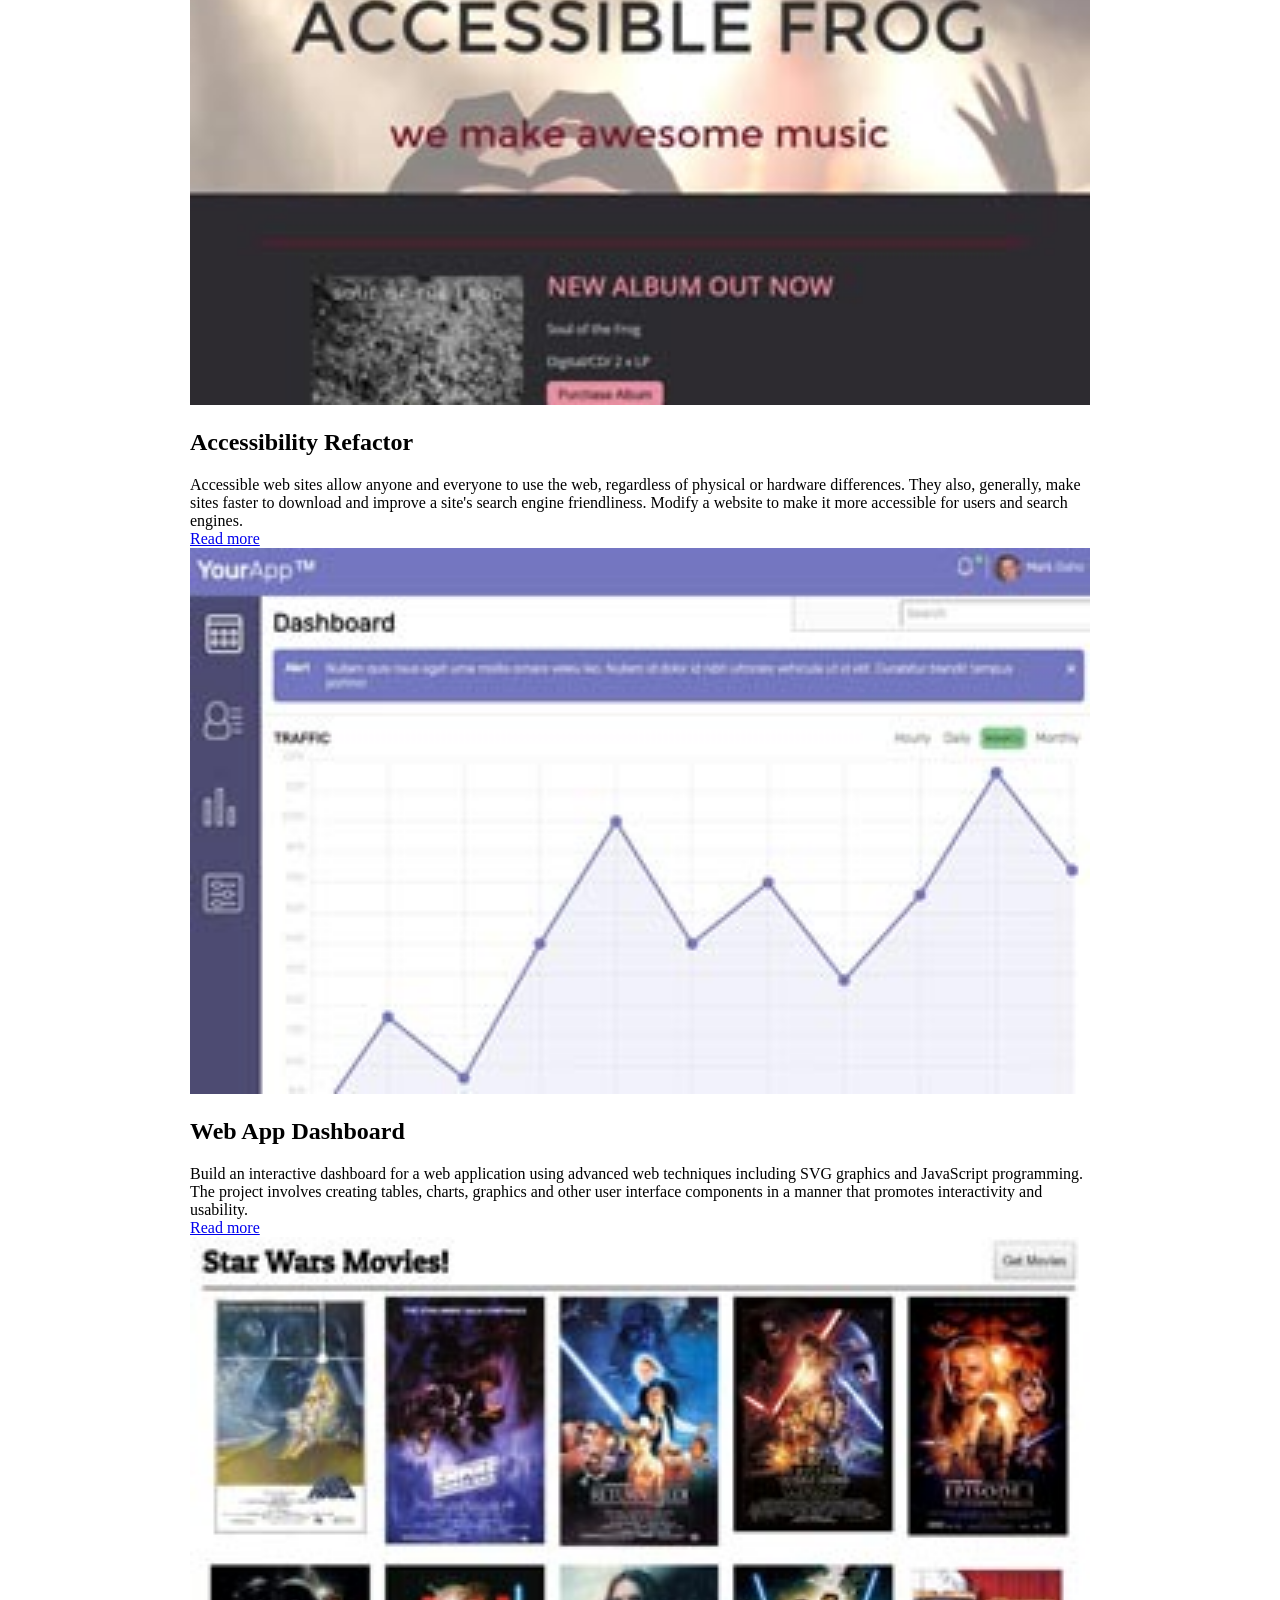
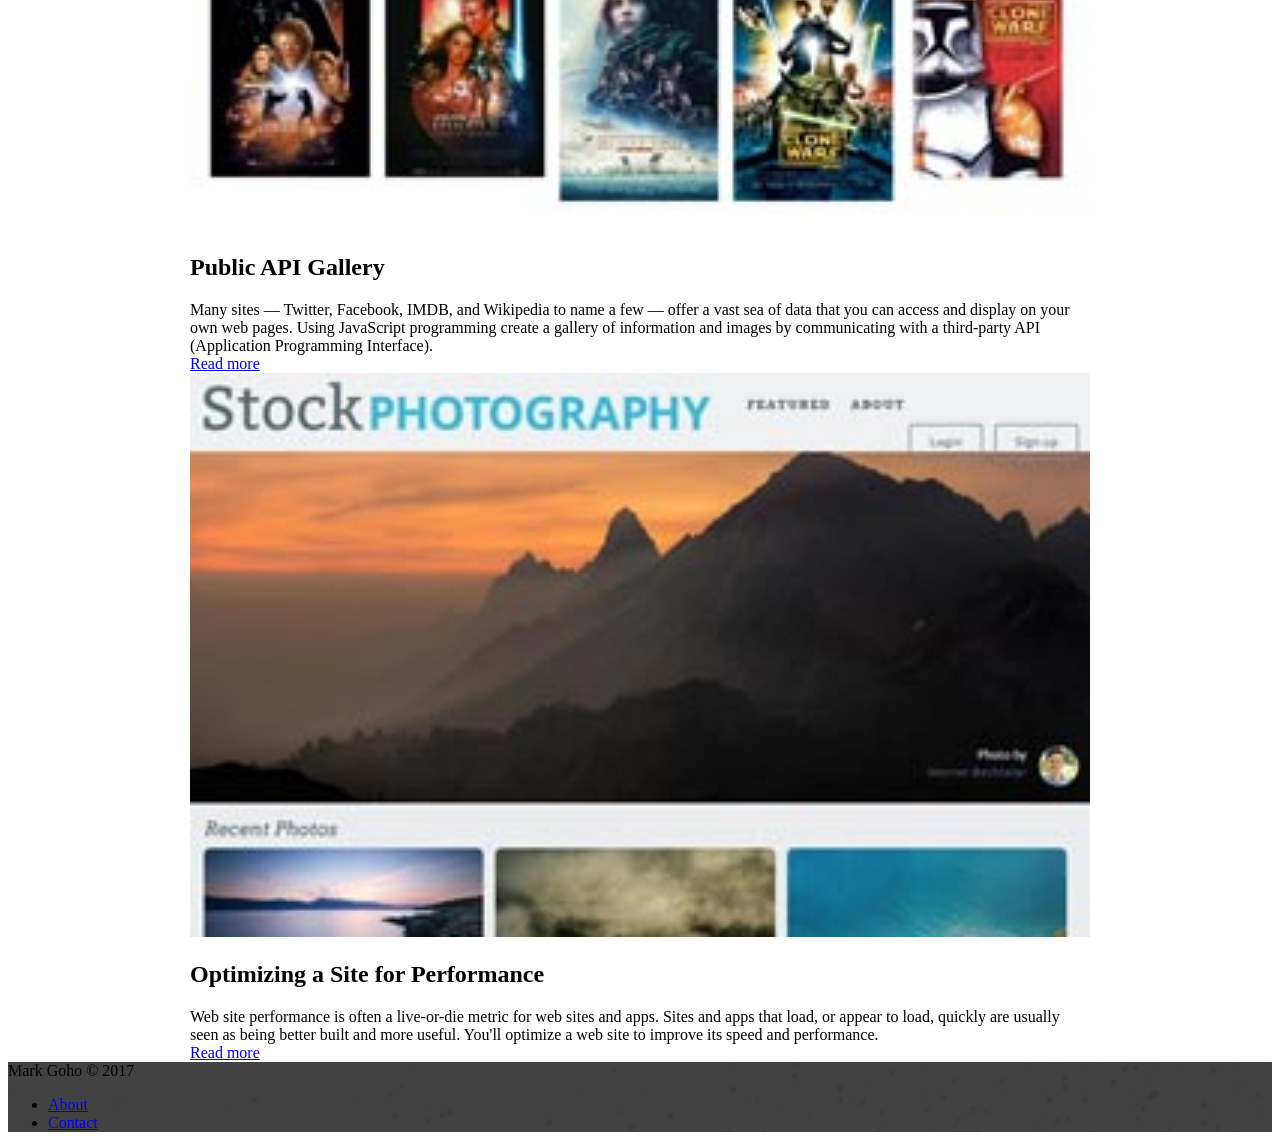
==== commit 8a0e63a2: "Individual portfolio pages" ====
--- a/index.html
+++ b/index.html
@@ -20,9 +20,8 @@
 <head>
     <meta charset="utf-8">
     <meta http-equiv="X-UA-Compatible" content="IE=edge">
-    <meta name="description" content="A portfolio template that uses Material Design Lite.">
     <meta name="viewport" content="width=device-width, initial-scale=1.0, minimum-scale=1.0">
-    <title>Mark Goho's Portfolio</title>
+    <title>Mark Goho - Portfolio</title>
     <link rel="stylesheet" href="https://fonts.googleapis.com/css?family=Roboto:regular,bold,italic,thin,light,bolditalic,black,medium&amp;lang=en">
     <link rel="stylesheet" href="https://code.getmdl.io/1.3.0/material.grey-pink.min.css" />
     <link rel="stylesheet" href="css/main.css" />
@@ -68,7 +67,35 @@
                         A website re-make for a local organization here in Rochester. The website was hosted with SquareSpace but wanted to move it elsewhere. It required the entire site to be recreated and launched with new hosting.
                     </div>
                     <div class="mdl-card__actions mdl-card--border">
-                        <a class="mdl-button mdl-button--colored mdl-js-button mdl-js-ripple-effect mdl-button--accent" href="https://markgoho.github.io/doula-cooperative/">Read more</a>
+                        <a class="mdl-button mdl-button--colored mdl-js-button mdl-js-ripple-effect mdl-button--accent" href="doula-cooperative.html">Read more</a>
+                    </div>
+                </div>
+                <div class="mdl-cell mdl-card mdl-shadow--4dp portfolio-card">
+                    <div class="mdl-card__media">
+                        <img class="article-image" src="images/Online_form-card.jpg" border="0" alt="">
+                    </div>
+                    <div class="mdl-card__title">
+                        <h2 class="mdl-card__title-text">Online Registration Form</h2>
+                    </div>
+                    <div class="mdl-card__supporting-text">
+                        Web forms appear everywhere online: forms allow users to order books, sign up for web sites, and post to Facebook. This project challenges you to build a responsive, mobile-first registration form using a variety of HTML form elements.
+                    </div>
+                    <div class="mdl-card__actions mdl-card--border">
+                        <a class="mdl-button mdl-button--colored mdl-js-button mdl-js-ripple-effect mdl-button--accent" href="online-form.html">Read more</a>
+                    </div>
+                </div>
+                <div class="mdl-cell mdl-card mdl-shadow--4dp portfolio-card">
+                    <div class="mdl-card__media">
+                        <img class="article-image" src="images/Photo_gallery-card.jpg" border="0" alt="">
+                    </div>
+                    <div class="mdl-card__title">
+                        <h2 class="mdl-card__title-text">Interactive Photo Gallery</h2>
+                    </div>
+                    <div class="mdl-card__supporting-text">
+                        Interactive image galleries are a common feature of many websites, from photo sites to e-commerce applications. Use HTML, CSS and the popular programming language JavaScript to create an interactive, searchable gallery of photos.
+                    </div>
+                    <div class="mdl-card__actions mdl-card--border">
+                        <a class="mdl-button mdl-button--colored mdl-js-button mdl-js-ripple-effect mdl-button--accent" href="interactive-gallery.html">Read more</a>
                     </div>
                 </div>
                 <div class="mdl-cell mdl-card mdl-shadow--4dp portfolio-card">
@@ -76,55 +103,13 @@
                         <img class="article-image" src="images/Responsive_Layout-card.jpg" border="0" alt="">
                     </div>
                     <div class="mdl-card__title">
-                        <h2 class="mdl-card__title-text">Responsive Layout</h2>
-                    </div>
-                    <div class="mdl-card__supporting-text">
-                        Designing web pages that look and function well on multiple screen sizes is an essential skill for a web developer. Using HTML, CSS, and responsive design, you'll create a mobile-first web page with a layout that adjusts to fit mobile phones, tablets and desktop displays.
-                    </div>
-                    <div class="mdl-card__actions mdl-card--border">
-                        <a class="mdl-button mdl-button--colored mdl-js-button mdl-js-ripple-effect mdl-button--accent" href="http://markgoho.github.io/TechDegree_ResponsiveLayout/">Read more</a>
-                    </div>
-                </div>
-                <div class="mdl-cell mdl-card mdl-shadow--4dp portfolio-card">
-                    <div class="mdl-card__media">
-                        <img class="article-image" src="images/Online_form-card.jpg" border="0" alt="">
-                    </div>
-                    <div class="mdl-card__title">
-                        <h2 class="mdl-card__title-text">Online Registration Form</h2>
-                    </div>
-                    <div class="mdl-card__supporting-text">
-                        Web forms appear everywhere online: forms allow users to order books, sign up for web sites, and post to Facebook. This project challenges you to build a responsive, mobile-first registration form using a variety of HTML form elements.
-                    </div>
-                    <div class="mdl-card__actions mdl-card--border">
-                        <a class="mdl-button mdl-button--colored mdl-js-button mdl-js-ripple-effect mdl-button--accent" href="http://markgoho.github.io/TD-OnlineRegistration/">Read more</a>
-                    </div>
-                </div>
-                <div class="mdl-cell mdl-card mdl-shadow--4dp portfolio-card">
-                    <div class="mdl-card__media">
-                        <img class="article-image" src="images/Photo_gallery-card.jpg" border="0" alt="">
-                    </div>
-                    <div class="mdl-card__title">
-                        <h2 class="mdl-card__title-text">Interactive Photo Gallery</h2>
-                    </div>
-                    <div class="mdl-card__supporting-text">
-                        Interactive image galleries are a common feature of many websites, from photo sites to e-commerce applications. Use HTML, CSS and the popular programming language JavaScript to create an interactive, searchable gallery of photos.
-                    </div>
-                    <div class="mdl-card__actions mdl-card--border">
-                        <a class="mdl-button mdl-button--colored mdl-js-button mdl-js-ripple-effect mdl-button--accent" href="http://markgoho.github.io/TD_Lightbox/">Read more</a>
-                    </div>
-                </div>
-                <div class="mdl-cell mdl-card mdl-shadow--4dp portfolio-card">
-                    <div class="mdl-card__media">
-                        <img class="article-image" src="images/Responsive_Layout-card.jpg" border="0" alt="">
-                    </div>
-                    <div class="mdl-card__title">
                         <h2 class="mdl-card__title-text">CSS to Sass</h2>
                     </div>
                     <div class="mdl-card__supporting-text">
                         Sass is an important tool in a modern Front End Web Developer’s toolbox. It's used by many developers to make styling web pages with CSS easier and faster. Use programming principles to refactor a standard CSS stylesheet to Sass by identifying repeating patterns, using variables, and adding mixins.
                     </div>
                     <div class="mdl-card__actions mdl-card--border">
-                        <a class="mdl-button mdl-button--colored mdl-js-button mdl-js-ripple-effect mdl-button--accent" href="https://markgoho.github.io/CssToSass/">Read more</a>
+                        <a class="mdl-button mdl-button--colored mdl-js-button mdl-js-ripple-effect mdl-button--accent" href="css-to-sass.html">Read more</a>
                     </div>
                 </div>
                 <div class="mdl-cell mdl-card mdl-shadow--4dp portfolio-card">
@@ -138,7 +123,7 @@
                         Master Scaleable Vector Graphics. SVG graphics are quickly becoming one of the most widely used graphic formats on the Web. Modernize the user interface of a web page by adding, styling and optimizing SVG graphics.
                     </div>
                     <div class="mdl-card__actions mdl-card--border">
-                        <a class="mdl-button mdl-button--colored mdl-js-button mdl-js-ripple-effect mdl-button--accent" href="https://markgoho.github.io/svg-site-update/">Read more</a>
+                        <a class="mdl-button mdl-button--colored mdl-js-button mdl-js-ripple-effect mdl-button--accent" href="svg-site-update.html">Read more</a>
                     </div>
                 </div>
                 <div class="mdl-cell mdl-card mdl-shadow--4dp portfolio-card">
@@ -152,7 +137,7 @@
                         Build an HTML5 video player using JavaScript and the HTML5 Video API. Video, and the interface used to control the video, is increasingly important for all many different kinds of web applications including web site landing pages, blogs, podcasts, product marketing and training.
                     </div>
                     <div class="mdl-card__actions mdl-card--border">
-                        <a class="mdl-button mdl-button--colored mdl-js-button mdl-js-ripple-effect mdl-button--accent" href="https://markgoho.github.io/interactive-video-player/">Read more</a>
+                        <a class="mdl-button mdl-button--colored mdl-js-button mdl-js-ripple-effect mdl-button--accent" href="interactive-video-player.html">Read more</a>
                     </div>
                 </div>
                 <div class="mdl-cell mdl-card mdl-shadow--4dp portfolio-card">
@@ -166,7 +151,7 @@
                         Accessible web sites allow anyone and everyone to use the web, regardless of physical or hardware differences. They also, generally, make sites faster to download and improve a site's search engine friendliness. Modify a website to make it more accessible for users and search engines.
                     </div>
                     <div class="mdl-card__actions mdl-card--border">
-                        <a class="mdl-button mdl-button--colored mdl-js-button mdl-js-ripple-effect mdl-button--accent" href="https://markgoho.github.io/accessibility-refactor/">Read more</a>
+                        <a class="mdl-button mdl-button--colored mdl-js-button mdl-js-ripple-effect mdl-button--accent" href="accessibility-refactor.html">Read more</a>
                     </div>
                 </div>
                 <div class="mdl-cell mdl-card mdl-shadow--4dp portfolio-card">
@@ -180,7 +165,7 @@
                         Build an interactive dashboard for a web application using advanced web techniques including SVG graphics and JavaScript programming. The project involves creating tables, charts, graphics and other user interface components in a manner that promotes interactivity and usability.
                     </div>
                     <div class="mdl-card__actions mdl-card--border">
-                        <a class="mdl-button mdl-button--colored mdl-js-button mdl-js-ripple-effect mdl-button--accent" href="https://markgoho.github.io/web-app-dashboard/">Read more</a>
+                        <a class="mdl-button mdl-button--colored mdl-js-button mdl-js-ripple-effect mdl-button--accent" href="web-app-dashboard.html">Read more</a>
                     </div>
                 </div>
                 <div class="mdl-cell mdl-card mdl-shadow--4dp portfolio-card">
@@ -194,7 +179,7 @@
                         Many sites — Twitter, Facebook, IMDB, and Wikipedia to name a few — offer a vast sea of data that you can access and display on your own web pages. Using JavaScript programming create a gallery of information and images by communicating with a third-party API (Application Programming Interface).
                     </div>
                     <div class="mdl-card__actions mdl-card--border">
-                        <a class="mdl-button mdl-button--colored mdl-js-button mdl-js-ripple-effect mdl-button--accent" href="https://markgoho.github.io/gallery-using-public-api/">Read more</a>
+                        <a class="mdl-button mdl-button--colored mdl-js-button mdl-js-ripple-effect mdl-button--accent" href="public-api-gallery.html">Read more</a>
                     </div>
                 </div>
                 <div class="mdl-cell mdl-card mdl-shadow--4dp portfolio-card">
@@ -208,24 +193,34 @@
                         Web site performance is often a live-or-die metric for web sites and apps. Sites and apps that load, or appear to load, quickly are usually seen as being better built and more useful. You'll optimize a web site to improve its speed and performance.
                     </div>
                     <div class="mdl-card__actions mdl-card--border">
-                        <a class="mdl-button mdl-button--colored mdl-js-button mdl-js-ripple-effect mdl-button--accent" href="https://markgoho.github.io/performance-optimization/">Read more</a>
+                        <a class="mdl-button mdl-button--colored mdl-js-button mdl-js-ripple-effect mdl-button--accent" href="site-performance.html">Read more</a>
                     </div>
                 </div>
             </div>
             <footer class="mdl-mini-footer">
                 <div class="mdl-mini-footer__left-section">
-                    <div class="mdl-logo">Simple portfolio website</div>
+                    <div class="mdl-logo">Mark Goho &copy; 2017</div>
                 </div>
                 <div class="mdl-mini-footer__right-section">
                     <ul class="mdl-mini-footer__link-list">
-                        <li><a href="#">Help</a></li>
-                        <li><a href="#">Privacy & Terms</a></li>
+                        <li><a href="about.html">About</a></li>
+                        <li><a href="contact.html">Contact</a></li>
                     </ul>
                 </div>
             </footer>
         </main>
     </div>
     <script src="https://code.getmdl.io/1.3.0/material.min.js"></script>
+    <script>
+        (function(i,s,o,g,r,a,m){i['GoogleAnalyticsObject']=r;i[r]=i[r]||function(){
+        (i[r].q=i[r].q||[]).push(arguments)},i[r].l=1*new Date();a=s.createElement(o),
+        m=s.getElementsByTagName(o)[0];a.async=1;a.src=g;m.parentNode.insertBefore(a,m)
+        })(window,document,'script','https://www.google-analytics.com/analytics.js','ga');
+
+        ga('create', 'UA-90430568-1', 'auto');
+        ga('send', 'pageview');
+    </script>
+    
 </body>
 
 </html>
--- a/css/main.css
+++ b/css/main.css
@@ -137,6 +137,9 @@
   background-image: url(../images/footer-background.png);
   background-size: cover; }
 
+.hidden {
+  display: none; }
+
 /**
  * Basic typography style for copy text
  */
